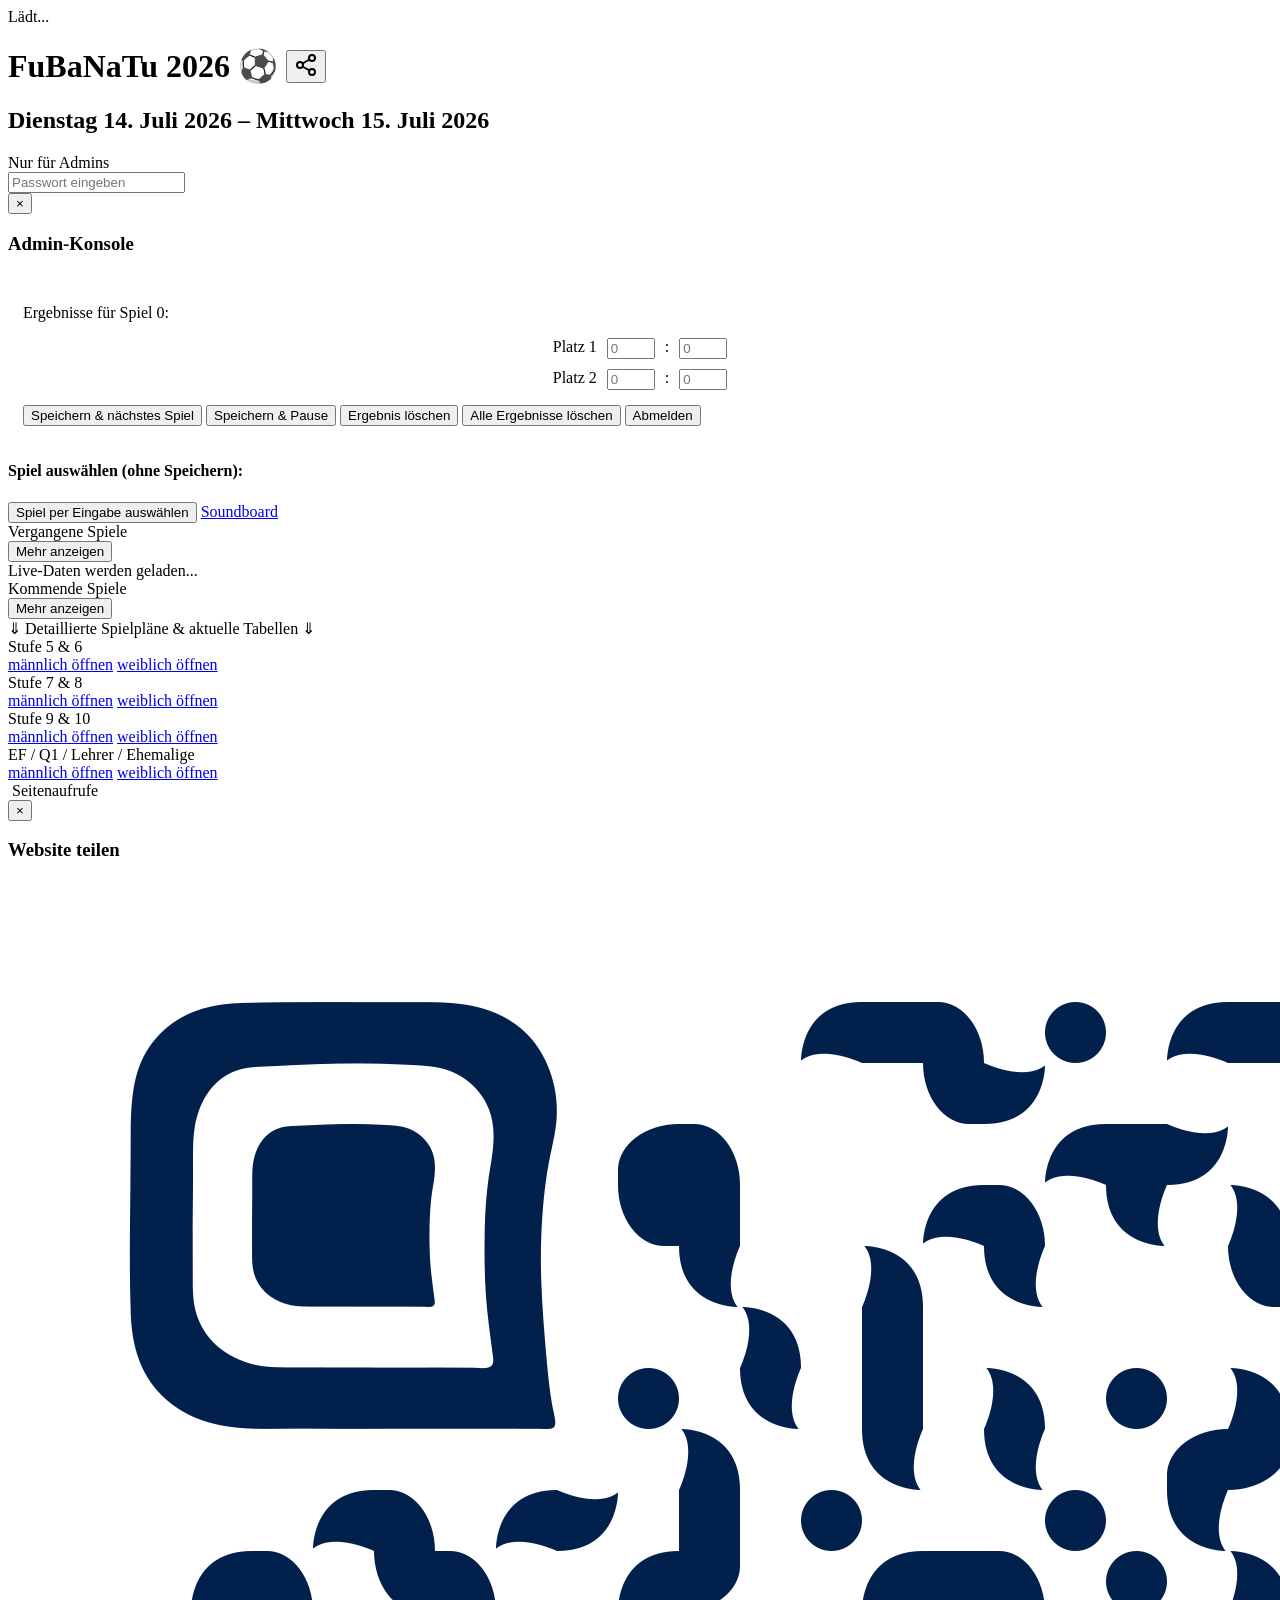
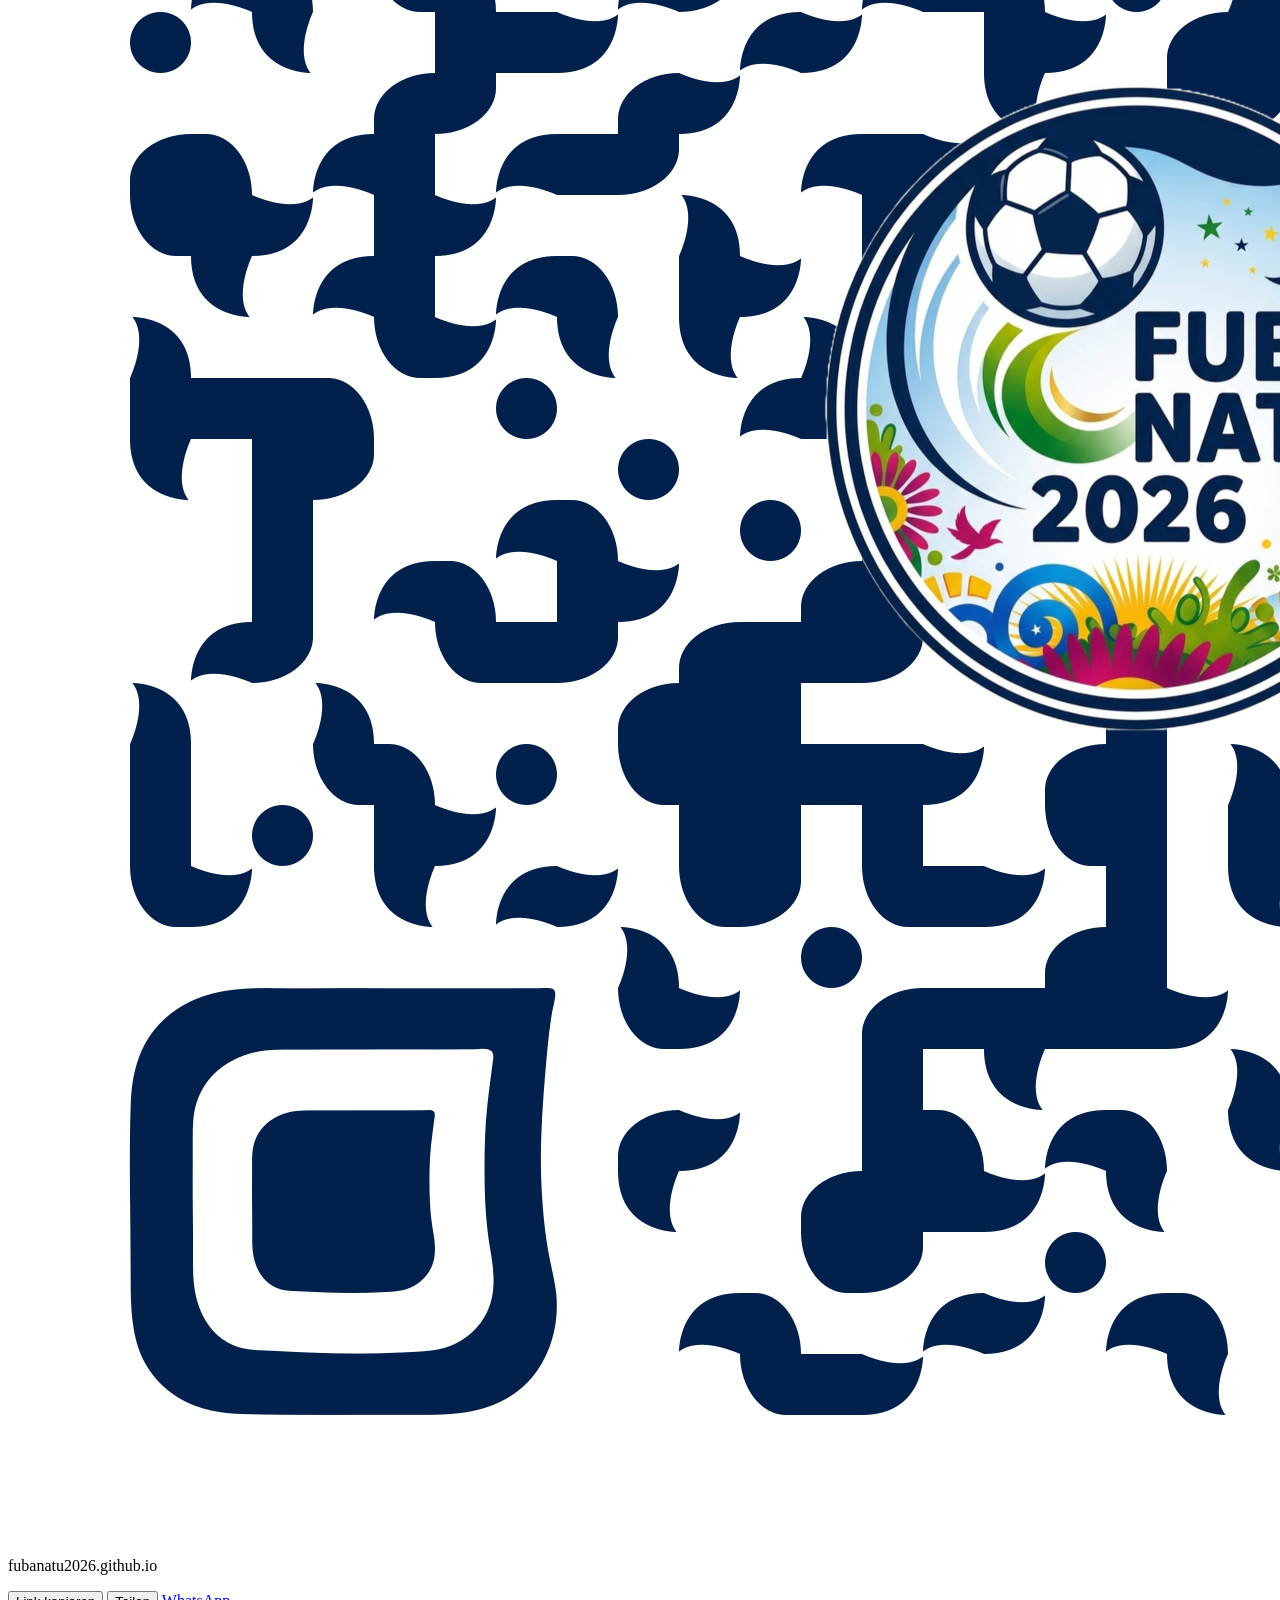
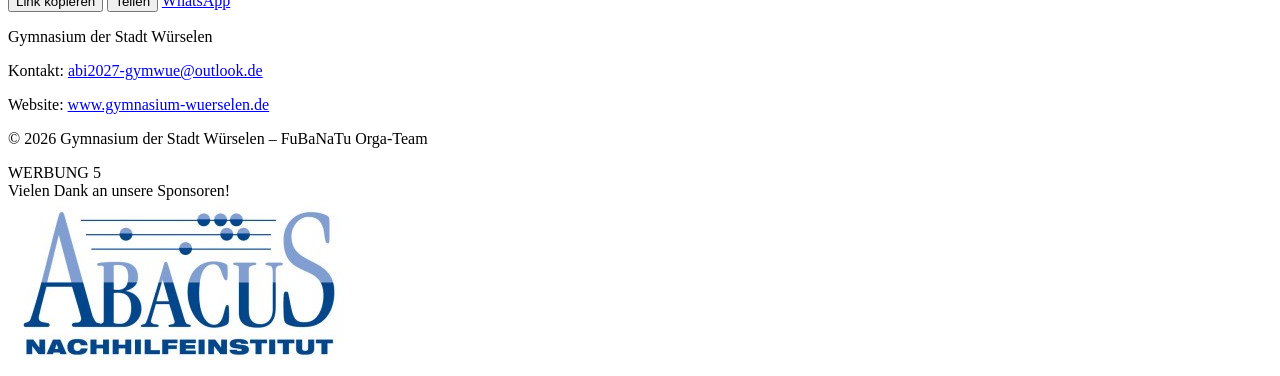
==== index.html @ 26ab8bfe "Add files via upload" ====
<!DOCTYPE html>
<html lang="de">
<head>
    <meta charset="UTF-8">
    <meta name="viewport" content="width=device-width, initial-scale=1.0">
    <title>FuBaNaTu 2026</title>
    <link rel="stylesheet" href="style.css">
    <link rel="icon" type="image/png" href="/favicon.png">
</head>

<body>

<div id="turnierCountdown" class="countdown-box">
    <span id="countdownText">Lädt...</span>
</div>

<div id="popupOverlay" class="popup-overlay"></div>
<div id="adminOverlay" class="admin-overlay"></div>

<div class="main-area">
    <h1 class="site-title">
        <span>FuBaNaTu 2026 <span id="adminBall" class="ball-icon">⚽</span></span>
        <button id="shareBtn" class="title-icon-button" type="button" aria-label="Website teilen" title="Website teilen">
            <svg width="24" height="24" viewBox="0 0 24 24" fill="none" stroke="currentColor" stroke-width="2" stroke-linecap="round" stroke-linejoin="round" aria-hidden="true">
                <circle cx="18" cy="5" r="3"></circle>
                <circle cx="6" cy="12" r="3"></circle>
                <circle cx="18" cy="19" r="3"></circle>
                <line x1="8.59" y1="13.51" x2="15.42" y2="17.49"></line>
                <line x1="15.41" y1="6.51" x2="8.59" y2="10.49"></line>
            </svg>
        </button>
    </h1>
    <h2 class="subtitle">Dienstag 14. Juli 2026 – Mittwoch 15. Juli 2026</h2>

    <div id="adminPasswordBox" class="admin-box">
        <div class="admin-title">Nur für Admins</div>
        <input type="password" id="adminPassword" placeholder="Passwort eingeben">
    </div>

    <div id="adminPanel">
    <button class="admin-close" id="closeAdminPanelBtn" type="button">&times;</button>
    <h3>Admin-Konsole</h3>
    
    <div style="background: rgba(255,255,255,0.1); padding: 15px; border-radius: 10px; margin-bottom: 20px;">
        <p>Ergebnisse für Spiel <span id="adminCurrentNr">0</span>:</p>
        
        <div id="adminResultUnavailable" class="admin-result-unavailable" style="display: none;">Bei Pause oder ohne aktuelles Spiel kann kein Ergebnis eingetragen werden.</div>

        <div id="adminResultRowA" style="display: flex; justify-content: center; gap: 10px; margin-bottom: 10px;">
            <span id="adminGameALabel">Platz 1</span>
            <input type="number" id="resA1" placeholder="0" inputmode="numeric" min="0" style="width: 40px;"> : 
            <input type="number" id="resA2" placeholder="0" inputmode="numeric" min="0" style="width: 40px;">
        </div>
        
        <div id="adminResultRowB" style="display: flex; justify-content: center; gap: 10px; margin-bottom: 15px;">
            <span id="adminGameBLabel">Platz 2</span>
            <input type="number" id="resB1" placeholder="0" inputmode="numeric" min="0" style="width: 40px;"> : 
            <input type="number" id="resB2" placeholder="0" inputmode="numeric" min="0" style="width: 40px;">
        </div>
        
        <div class="admin-actions">
            <button class="admin-button admin-button-success" id="saveResultsBtn">Speichern & nächstes Spiel</button>
            <button class="admin-button admin-button-success" id="savePauseBtn">Speichern & Pause</button>
            <button class="admin-button admin-button-success" id="resumeNextGameBtn" style="display: none;">Nächstes Spiel</button>
            <button class="admin-button admin-button-warning" id="deleteSingleResultBtn">Ergebnis löschen</button>
            <button class="admin-button admin-button-danger" id="resetResultsBtn">Alle Ergebnisse löschen</button>
            <button class="admin-button admin-button-secondary" id="logoutAdminBtn">Abmelden</button>
        </div>
    </div>

    <div id="adminMessage" class="admin-message"></div>

    <h4>Spiel auswählen (ohne Speichern):</h4>
    <button class="admin-button admin-button-secondary" id="selectGameBtn">Spiel per Eingabe auswählen</button>
    <a class="admin-button admin-button-secondary" id="soundboardAdminBtn" href="soundboard.html" target="_blank" rel="noopener">Soundboard</a>
</div>

    <div id="pastWrapper" class="games-wrapper">
        <div class="games-header">Vergangene Spiele</div>
        <button id="pastMoreBtn" class="show-more">Mehr anzeigen</button>
        <div id="pastGames"></div>
    </div>

    <div id="liveSpiel" class="live-box">
    <div class="live-content-wrapper">
        <div id="liveText">
            Live-Daten werden geladen...
            </div>
    </div>
</div>

    <div id="futureWrapper" class="games-wrapper">
        <div class="games-header">Kommende Spiele</div>
        <div id="futureGames"></div>
        <button id="futureMoreBtn" class="show-more">Mehr anzeigen</button>
    </div>

    <div class="notice">
        <span class="notice-arrow">&dArr;</span>
        <span class="notice-text">Detaillierte Spielpläne & aktuelle Tabellen</span>
        <span class="notice-arrow">&dArr;</span>
    </div>

    <div class="grid tournament-grid">
        <div class="card tournament-card">
            <div class="card-header">Stufe 5 & 6</div>
            <div class="card-body tournament-links">
                <a href="https://tournifyapp.com/live/fubanatu2026-stufe-5-6-maennlich" target="_blank">männlich öffnen</a>
                <a href="LINK2" target="_blank">weiblich öffnen</a>
            </div>
        </div>
        <div class="card tournament-card">
            <div class="card-header">Stufe 7 & 8</div>
            <div class="card-body tournament-links">
                <a href="LINK3" target="_blank">männlich öffnen</a>
                <a href="LINK4" target="_blank">weiblich öffnen</a>
            </div>
        </div>
        <div class="card tournament-card">
            <div class="card-header">Stufe 9 & 10</div>
            <div class="card-body tournament-links">
                <a href="LINK5" target="_blank">männlich öffnen</a>
                <a href="LINK6" target="_blank">weiblich öffnen</a>
            </div>
        </div>
        <div class="card tournament-card">
            <div class="card-header">EF / Q1 / Lehrer / Ehemalige</div>
            <div class="card-body tournament-links">
                <a href="LINK7" target="_blank">männlich öffnen</a>
                <a href="LINK8" target="_blank">weiblich öffnen</a>
            </div>
        </div>
    </div>

    <div class="visitor-box">
        <span class="visitor-text">
            <script charset="UTF-8" src="https://www.onlex.de/_counter.php?username=Gino1502"></script>
            &nbsp;Seitenaufrufe
        </span>
    </div>
</div>

<div id="shareOverlay" class="share-overlay"></div>
<div id="sharePopup" class="share-popup">
    <button class="share-close" id="closeShareBtn" type="button">&times;</button>
    <h3>Website teilen</h3>
    <img src="qr-code.png" alt="QR-Code zur FuBaNaTu Website" class="share-qr">
    <p class="share-url">fubanatu2026.github.io</p>
    <div class="share-actions">
        <button id="copyLinkBtn" type="button">Link kopieren</button>
        <button id="nativeShareBtn" type="button">Teilen</button>
        <a href="https://wa.me/?text=https%3A%2F%2Ffubanatu2026.github.io" target="_blank">WhatsApp</a>
    </div>
    <div id="shareMessage" class="share-message"></div>
</div>

<footer class="footer">
    <p class="footer-title">Gymnasium der Stadt Würselen</p>
    <p>Kontakt: <a href="mailto:abi2027-gymwue@outlook.de">abi2027-gymwue@outlook.de</a></p>
    <p>Website: <a href="https://www.gymnasium-wuerselen.de" target="_blank">www.gymnasium-wuerselen.de</a></p>
    <p class="footer-copy"><span class="copy-symbol">&copy;</span> 2026 Gymnasium der Stadt Würselen – FuBaNaTu Orga‑Team</p>
</footer>

<div id="meinPopup" class="popup-fuba">
    <div class="popup-header">
        <span class="popup-title">WERBUNG</span>
        <span class="popup-timer" id="popupTimer">5</span>
    </div>
    <div class="popup-body">
        <div class="sponsor-thanks">Vielen Dank an unsere Sponsoren!</div>
        <div class="ad-grid" aria-label="Werbeanzeigen">
            <div class="ad-slot" data-label="Anzeige 1"><img class="ad-image" src="anzeige-1.png" alt="Anzeige 1" onerror="this.style.display='none'"></div>
            <div class="ad-slot" data-label="Anzeige 2"><img class="ad-image" src="anzeige-2.png" alt="Anzeige 2" onerror="this.style.display='none'"></div>
            <div class="ad-slot" data-label="Anzeige 3"><img class="ad-image" src="anzeige-3.png" alt="Anzeige 3" onerror="this.style.display='none'"></div>
            <div class="ad-slot" data-label="Anzeige 4"><img class="ad-image" src="anzeige-4.png" alt="Anzeige 4" onerror="this.style.display='none'"></div>
            <div class="ad-slot" data-label="Anzeige 5"><img class="ad-image" src="anzeige-5.png" alt="Anzeige 5" onerror="this.style.display='none'"></div>
            <div class="ad-slot" data-label="Anzeige 6"><img class="ad-image" src="anzeige-6.png" alt="Anzeige 6" onerror="this.style.display='none'"></div>
            <div class="ad-slot" data-label="Anzeige 7"><img class="ad-image" src="anzeige-7.png" alt="Anzeige 7" onerror="this.style.display='none'"></div>
            <div class="ad-slot" data-label="Anzeige 8"><img class="ad-image" src="anzeige-8.png" alt="Anzeige 8" onerror="this.style.display='none'"></div>
        </div>
    </div>
</div>

<script type="module" src="script.js"></script>

</body>
</html>
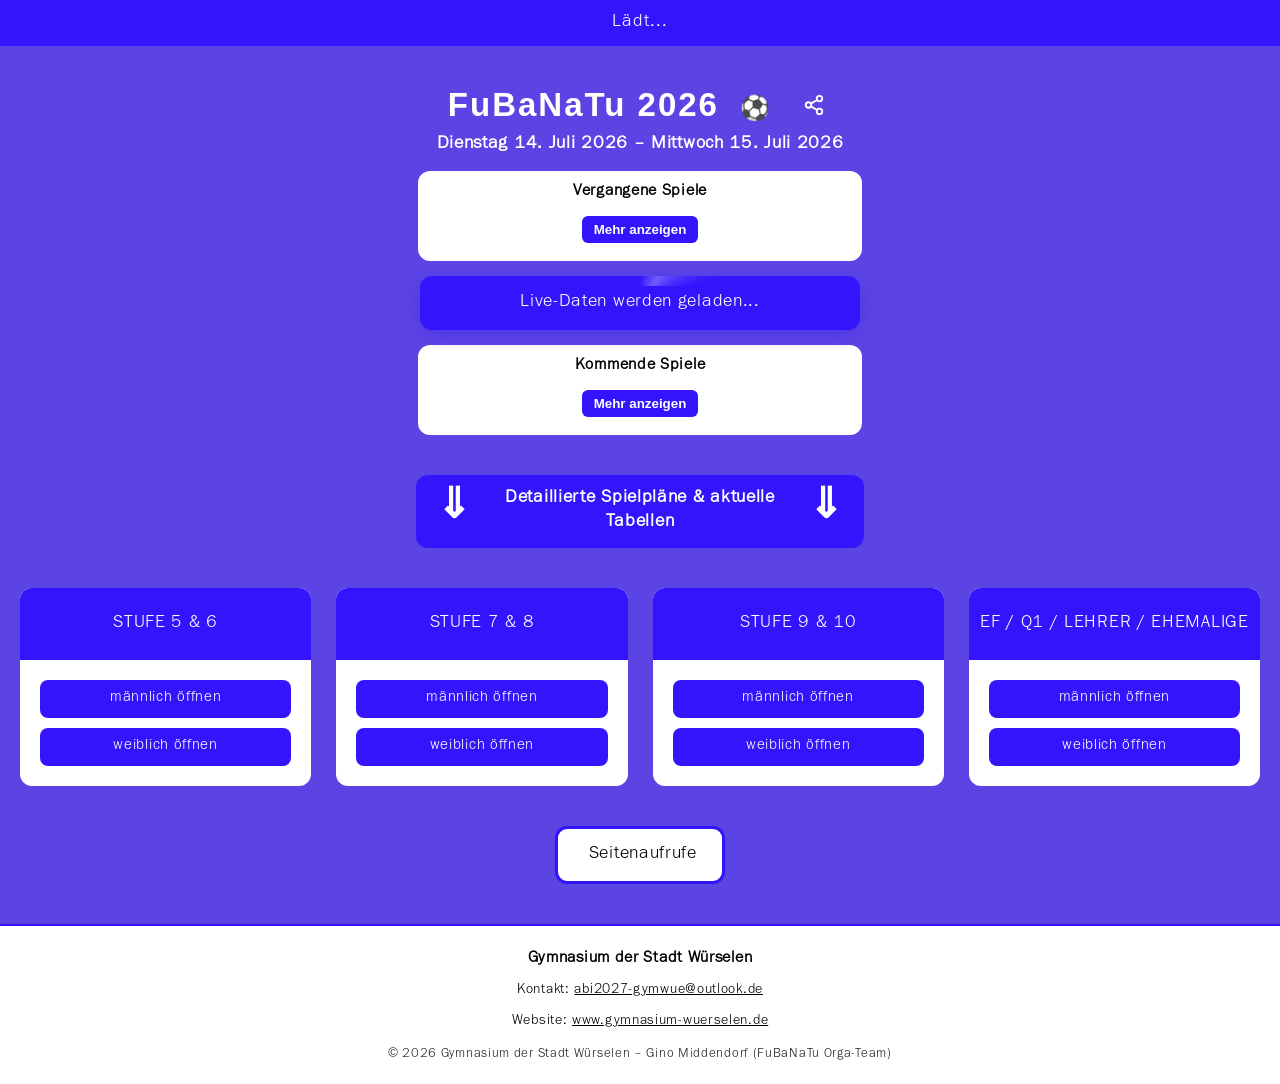
==== commit 63e37a68: "Verbesserungen und Countdown" ====
--- a/index.html
+++ b/index.html
@@ -158,7 +158,7 @@
     <p class="footer-title">Gymnasium der Stadt Würselen</p>
     <p>Kontakt: <a href="mailto:abi2027-gymwue@outlook.de">abi2027-gymwue@outlook.de</a></p>
     <p>Website: <a href="https://www.gymnasium-wuerselen.de" target="_blank">www.gymnasium-wuerselen.de</a></p>
-    <p class="footer-copy"><span class="copy-symbol">&copy;</span> 2026 Gymnasium der Stadt Würselen – FuBaNaTu Orga‑Team</p>
+    <p class="footer-copy"><span class="copy-symbol">&copy;</span> 2026 Gymnasium der Stadt Würselen – Gino Middendorf (FuBaNaTu Orga‑Team)</p>
 </footer>
 
 <div id="meinPopup" class="popup-fuba">
--- a/style.css
+++ b/style.css
@@ -0,0 +1,1042 @@
+/* SCHRIFTARTEN */
+@font-face {
+    font-family: 'Britannica';
+    src: url('britanica-expanded-extra-bold.ttf') format('truetype');
+}
+
+@font-face {
+    font-family: 'FranklinLight';
+    src: url('franklin-gothic-urw-light.ttf') format('truetype');
+    font-weight: 300;
+    font-style: normal;
+}
+
+/* BASIS LAYOUT */
+body {
+    background: white;
+    margin: 0;
+    padding: 0;
+    text-align: center;
+    color: white;
+    font-family: 'FranklinLight', Arial, sans-serif;
+    letter-spacing: 0.7px;
+}
+
+body::before {
+    content: "";
+    position: fixed;
+    inset: 0;
+    pointer-events: none;
+    z-index: 10000;
+    opacity: 0;
+    background:
+        linear-gradient(180deg, rgba(255,255,255,0.34), rgba(255,255,255,0) 120px),
+        radial-gradient(circle at 50% 0%, rgba(255,255,255,0.42), rgba(255,255,255,0) 42%);
+    box-shadow: inset 0 0 0 0 rgba(255,255,255,0);
+}
+
+body.site-update-signal::before {
+    animation: updateLightSignal 1.8s ease-out;
+}
+
+@keyframes updateLightSignal {
+    0% { opacity: 0; box-shadow: inset 0 0 0 0 rgba(255,255,255,0); }
+    18% { opacity: 1; box-shadow: inset 0 0 54px 12px rgba(255,255,255,0.36); }
+    100% { opacity: 0; box-shadow: inset 0 0 0 0 rgba(255,255,255,0); }
+}
+
+body.site-update-signal #liveSpiel {
+    animation: liveUpdateGlow 1.8s ease-out;
+}
+
+@keyframes liveUpdateGlow {
+    0% { box-shadow: 0 4px 15px rgba(52, 20, 252, 0.3); }
+    18% { box-shadow: 0 0 0 3px rgba(255,255,255,0.42), 0 0 34px rgba(255,255,255,0.45); }
+    100% { box-shadow: 0 4px 15px rgba(52, 20, 252, 0.3); }
+}
+
+@media (prefers-reduced-motion: reduce) {
+    body.site-update-signal::before,
+    body.site-update-signal #liveSpiel {
+        animation: none;
+    }
+}
+
+.main-area {
+    background: #5c44e4;
+    padding: 40px 20px 40px 20px;
+}
+
+h1 {
+    font-family: 'Britannica', Arial, sans-serif;
+    font-size: 33px;
+    margin: 0;
+    letter-spacing: 2px;
+}
+
+.site-title {
+    display: inline-flex;
+    align-items: center;
+    justify-content: center;
+    gap: 28px;
+}
+
+.title-icon-button {
+    width: 36px;
+    height: 36px;
+    border: none;
+    border-radius: 0;
+    background: transparent;
+    color: white;
+    cursor: pointer;
+    line-height: 1;
+    display: inline-flex;
+    align-items: center;
+    justify-content: center;
+    padding: 4px;
+}
+
+.title-icon-button:hover {
+    background: transparent;
+    opacity: 0.78;
+}
+
+.title-icon-button svg {
+    width: 22px;
+    height: 22px;
+}
+
+h2.subtitle {
+    font-family: 'FranklinLight', Arial, sans-serif;
+    margin-top: 10px;
+    font-size: 18px;
+}
+
+/* GRID & CARDS */
+.grid {
+    display: grid;
+    grid-template-columns: repeat(4, 1fr);
+    gap: 25px;
+    max-width: 1300px;
+    margin: 40px auto 0 auto;
+}
+
+@media (max-width: 900px) {
+    .grid { grid-template-columns: repeat(2, 1fr); }
+    .tournament-grid { grid-template-columns: repeat(2, 1fr); }
+}
+
+@media (max-width: 600px) {
+    .grid { grid-template-columns: 1fr; }
+    .tournament-grid { grid-template-columns: 1fr; }
+}
+
+.card {
+    background: white;
+    border-radius: 12px;
+    overflow: hidden;
+    color: black;
+}
+
+.card-header {
+    background: #3414fc;
+    padding: 14px 10px;
+    color: white;
+    font-size: 18px;
+    font-family: 'FranklinLight', Arial, sans-serif;
+    text-transform: uppercase;
+}
+
+.card-body {
+    padding: 20px;
+    font-family: 'FranklinLight', Arial, sans-serif;
+}
+
+.card-body-title {
+    font-size: 18px;
+    margin-bottom: 15px;
+}
+
+.card-body a {
+    display: inline-block;
+    padding: 10px 18px;
+    background: #3414fc;
+    color: white;
+    text-decoration: none;
+    border-radius: 8px;
+    font-size: 15px;
+}
+
+.tournament-grid {
+    grid-template-columns: repeat(4, 1fr);
+}
+
+.tournament-card .card-header {
+    min-height: 44px;
+    display: flex;
+    align-items: center;
+    justify-content: center;
+}
+
+.tournament-links {
+    display: grid;
+    grid-template-columns: 1fr;
+    gap: 10px;
+}
+
+.tournament-links a {
+    width: 100%;
+    box-sizing: border-box;
+}
+
+@media (max-width: 900px) {
+    .tournament-grid {
+        grid-template-columns: repeat(2, 1fr);
+    }
+}
+
+/* LIVE & SPIELE BOXEN */
+.live-box {
+    background: #3414fc;
+    color: white;
+    padding: 12px;
+    text-align: center;
+    font-family: 'FranklinLight';
+    font-size: 18px;
+    margin-top: 10px;
+    border-radius: 10px;
+}
+
+#liveSpiel {
+    position: sticky;
+    top: 0;
+    z-index: 999;
+    background: #3414fc;
+    max-width: 420px;
+    margin-left: auto;
+    margin-right: auto;
+    border-radius: 12px;
+}
+
+#liveSpiel.full-width {
+    max-width: none;
+    width: auto;
+    margin-left: -20px;
+    margin-right: -20px;
+    border-radius: 0;
+}
+
+.games-wrapper {
+    background: white;
+    color: black;
+    padding: 12px;
+    margin: 12px auto;
+    border-radius: 12px;
+    max-width: 420px;
+}
+
+.games-header {
+    font-weight: bold;
+    margin-bottom: 8px;
+    font-size: 16px;
+}
+
+.game-line {
+    padding: 6px 0;
+    border-bottom: 1px solid #eee;
+}
+
+.game-line:last-child {
+    border-bottom: none;
+}
+
+.show-more {
+    margin: 6px 4px;
+    padding: 6px 12px;
+    border: none;
+    border-radius: 6px;
+    background: #3414fc;
+    color: white;
+    font-weight: bold;
+    cursor: pointer;
+}
+
+/* ADMIN & PASSWORT */
+#adminPasswordBox {
+    display: none;
+    position: fixed;
+    top: 30%;
+    left: 50%;
+    transform: translate(-50%, -50%);
+    z-index: 9999;
+    font-family: 'FranklinLight';
+    text-align: center;
+}
+
+.admin-box {
+    background: white;
+    padding: 15px;
+    border-radius: 12px;
+    box-shadow: 0 8px 25px rgba(0,0,0,0.25);
+    border: 2px solid #3414fc;
+    width: 220px;
+    margin: 0 auto;
+}
+
+.admin-title {
+    font-weight: bold;
+    color: #3414fc;
+    margin-bottom: 8px;
+    font-size: 16px;
+}
+
+#adminPasswordBox input {
+    padding: 8px;
+    width: 160px;
+    margin-top: 10px;
+    border-radius: 6px;
+    border: 1px solid #ccc;
+}
+
+#adminPanel {
+    display: none;
+    position: fixed;
+    top: 50%;
+    left: 50%;
+    transform: translate(-50%, -50%);
+    padding: 16px;
+    background: #3414fc;
+    color: white;
+    border-radius: 12px;
+    font-family: 'FranklinLight';
+    width: calc(100vw - 36px);
+    max-width: 520px;
+    max-height: 86vh;
+    overflow-y: auto;
+    z-index: 9998;
+    box-shadow: 0 12px 35px rgba(0,0,0,0.35);
+}
+
+.admin-overlay {
+    display: none;
+    position: fixed;
+    inset: 0;
+    background: rgba(0,0,0,0.45);
+    backdrop-filter: blur(4px);
+    z-index: 9997;
+}
+
+.admin-close {
+    position: absolute;
+    top: 10px;
+    right: 12px;
+    width: 30px;
+    height: 30px;
+    border: none;
+    border-radius: 50%;
+    background: rgba(255,255,255,0.18);
+    color: white;
+    font-size: 24px;
+    line-height: 1;
+    cursor: pointer;
+}
+
+.admin-close:hover {
+    background: rgba(255,255,255,0.28);
+}
+
+.admin-message {
+    display: none;
+    margin: 12px 0 4px 0;
+    padding: 9px 12px;
+    border-radius: 6px;
+    font-weight: bold;
+    font-size: 14px;
+}
+
+.admin-message-success {
+    background: rgba(40,167,69,0.18);
+    color: #dfffe7;
+    border: 1px solid rgba(223,255,231,0.45);
+}
+
+.admin-message-error {
+    background: rgba(220,53,69,0.2);
+    color: #ffe1e5;
+    border: 1px solid rgba(255,225,229,0.45);
+}
+
+.admin-button {
+    padding: 9px 12px;
+    border: none;
+    border-radius: 6px;
+    background: white;
+    color: #3414fc;
+    font-weight: bold;
+    cursor: pointer;
+    font-family: 'FranklinLight', Arial, sans-serif;
+    font-size: 14px;
+    transition: background 0.2s, transform 0.2s;
+}
+
+.admin-button:hover {
+    transform: translateY(-1px);
+}
+
+.admin-button-success {
+    background: #28a745;
+    color: white;
+}
+
+.admin-button-success:hover {
+    background: #218838;
+}
+
+.admin-button-secondary {
+    background: white;
+    color: #3414fc;
+}
+
+.admin-button-secondary:hover {
+    background: #eeeaff;
+}
+
+.admin-button-warning {
+    background: #ffc107;
+    color: #221900;
+}
+
+.admin-button-warning:hover {
+    background: #e0a800;
+}
+
+.admin-button-danger {
+    background: #dc3545;
+    color: white;
+}
+
+.admin-button-danger:hover {
+    background: #a71d2a;
+}
+
+.admin-actions {
+    display: grid;
+    grid-template-columns: repeat(2, minmax(0, 1fr));
+    gap: 14px;
+    margin-top: 20px;
+    margin-bottom: 8px;
+}
+
+#adminPanel .admin-button {
+    width: 100%;
+    min-width: 0;
+    margin: 0;
+    box-sizing: border-box;
+}
+
+#selectGameBtn {
+    margin-top: 8px;
+    min-width: 220px;
+}
+
+#adminPanel #soundboardAdminBtn {
+    display: inline-flex;
+    align-items: center;
+    justify-content: center;
+    text-decoration: none;
+    margin-top: 14px;
+    width: 100%;
+    box-sizing: border-box;
+}
+
+.ball-icon {
+    width: 28px;
+    height: 28px;
+    margin-left: 10px;
+    cursor: pointer;
+    animation: ballMove 2s infinite ease-in-out;
+    display: inline-block;
+    font-size: 24px;
+}
+
+@keyframes ballMove {
+    0% { transform: translateY(0); }
+    50% { transform: translateY(-6px); }
+    100% { transform: translateY(0); }
+}
+
+/* POPUPS */
+.popup-overlay {
+    display: none;
+    position: fixed;
+    top: 0; left: 0;
+    width: 100%; height: 100%;
+    backdrop-filter: blur(6px);
+    background: rgba(0,0,0,0.35);
+    z-index: 9990;
+}
+
+.popup-fuba {
+    display: none;
+    position: fixed;
+    top: 50%; left: 50%;
+    transform: translate(-50%, -50%);
+    width: calc(100vw - 24px);
+    max-width: 720px;
+    height: calc(100vh - 24px);
+    height: calc(100dvh - 24px);
+    max-height: 760px;
+    background: white;
+    border-radius: 16px;
+    overflow: hidden;
+    box-shadow: 0 8px 25px rgba(0,0,0,0.25);
+    font-family: 'FranklinLight', Arial, sans-serif;
+    z-index: 9999;
+    animation: popupFade 0.4s ease-out;
+    display: none;
+    flex-direction: column;
+}
+
+.popup-header {
+    flex: 0 0 auto;
+    background: #3414fc;
+    color: white;
+    padding: 10px 14px;
+    font-size: 17px;
+    display: flex;
+    justify-content: space-between;
+    align-items: center;
+}
+
+.popup-timer {
+    background: white;
+    color: #3414fc;
+    padding: 4px 10px;
+    border-radius: 8px;
+    font-weight: bold;
+}
+
+.popup-body {
+    flex: 1 1 auto;
+    min-height: 0;
+    padding: 12px;
+    font-size: 16px;
+    color: #333;
+    text-align: center;
+    display: grid;
+    grid-template-rows: auto minmax(0, 1fr);
+    gap: 10px;
+}
+
+.sponsor-thanks {
+    color: #3414fc;
+    font-weight: bold;
+    font-size: clamp(16px, 3.8vw, 22px);
+    line-height: 1.15;
+}
+
+.ad-grid {
+    display: grid;
+    grid-template-columns: repeat(2, minmax(0, 1fr));
+    grid-template-rows: repeat(4, minmax(0, 1fr));
+    gap: 8px;
+    min-height: 0;
+    height: 100%;
+}
+
+.ad-slot {
+    position: relative;
+    width: 100%;
+    min-height: 0;
+    border-radius: 8px;
+    background: #f2f2f2;
+    border: 1px solid #e3e3e3;
+    overflow: hidden;
+}
+
+.ad-slot::before {
+    content: attr(data-label);
+    position: absolute;
+    inset: 0;
+    display: grid;
+    place-items: center;
+    color: #777;
+    font-size: 14px;
+    font-weight: bold;
+}
+
+.ad-image {
+    position: relative;
+    z-index: 1;
+    width: 100%;
+    height: 100%;
+    object-fit: contain;
+    display: block;
+    background: white;
+}
+
+.share-overlay {
+    display: none;
+    position: fixed;
+    inset: 0;
+    background: rgba(0,0,0,0.42);
+    backdrop-filter: blur(4px);
+    z-index: 9996;
+}
+
+.share-popup {
+    display: none;
+    position: fixed;
+    top: 50%;
+    left: 50%;
+    transform: translate(-50%, -50%);
+    width: calc(100vw - 36px);
+    max-width: 360px;
+    background: white;
+    color: black;
+    border-radius: 12px;
+    padding: 18px;
+    z-index: 9997;
+    box-shadow: 0 12px 35px rgba(0,0,0,0.3);
+}
+
+.share-close {
+    position: absolute;
+    top: 8px;
+    right: 10px;
+    border: none;
+    background: transparent;
+    font-size: 26px;
+    cursor: pointer;
+}
+
+.share-qr {
+    width: 190px;
+    max-width: 70vw;
+    height: auto;
+    margin: 8px auto;
+    display: block;
+}
+
+.share-url {
+    font-size: 13px;
+    word-break: break-word;
+    opacity: 0.78;
+}
+
+.share-actions {
+    display: grid;
+    grid-template-columns: repeat(3, 1fr);
+    gap: 10px;
+    margin-top: 12px;
+}
+
+.share-actions button,
+.share-actions a {
+    display: inline-flex;
+    align-items: center;
+    justify-content: center;
+    padding: 9px 10px;
+    border: none;
+    border-radius: 6px;
+    background: #3414fc;
+    color: white;
+    text-decoration: none;
+    font-weight: bold;
+    cursor: pointer;
+    font-family: 'FranklinLight', Arial, sans-serif;
+    font-size: 14px;
+}
+
+.share-message {
+    min-height: 18px;
+    margin-top: 10px;
+    font-size: 13px;
+    color: #3414fc;
+    font-weight: bold;
+}
+
+@keyframes popupFade {
+    from { opacity: 0; transform: translate(-50%, -45%); }
+    to   { opacity: 1; transform: translate(-50%, -50%); }
+}
+
+/* COUNTDOWN BOX */
+.countdown-box {
+    width: 100%;
+    background: #3414fc;
+    color: white;
+    padding: 12px 0;
+    text-align: center;
+    font-family: 'FranklinLight', Arial, sans-serif;
+    font-size: 18px;
+    letter-spacing: 1px;
+    position: sticky;
+    top: 0;
+    z-index: 999;
+}
+
+/* BESUCHERZÄHLER & FOOTER */
+.visitor-box {
+    margin: 40px auto 0 auto;
+    padding: 15px 25px;
+    background: white;
+    border: 3px solid #3414fc;
+    border-radius: 12px;
+    width: fit-content;
+    text-align: center;
+    font-family: 'FranklinLight', Arial, sans-serif;
+    font-size: 18px;
+    color: black;
+}
+
+.visitor-text {
+    display: inline-flex;
+    align-items: center;
+    gap: 8px;
+    color: black;
+}
+
+.footer {
+    padding: 8px 10px;
+    background: white;
+    color: black;
+    font-family: 'FranklinLight', Arial, sans-serif;
+    font-size: 14px;
+    text-align: center;
+    border-top: 2px solid #3414fc;
+}
+
+.footer a { color: black; text-decoration: underline; }
+.footer-title { font-size: 16px; font-weight: bold; margin-bottom: 4px; }
+.footer-copy { margin-top: 4px; font-size: 13px; opacity: 0.85; }
+.copy-symbol { font-family: Arial, sans-serif; }
+
+.result-line {
+    font-weight: bold;
+    color: #3414fc;
+    background: #f0f0f0;
+    padding: 2px 8px;
+    border-radius: 4px;
+    display: inline-block;
+    margin-top: 5px;
+    font-size: 14px;
+}
+
+#adminPanel input {
+    padding: 5px;
+    border-radius: 4px;
+    border: none;
+    text-align: center;
+    font-weight: bold;
+}
+
+#adminGameALabel,
+#adminGameBLabel {
+    min-width: 130px;
+    max-width: 290px;
+    text-align: right;
+    line-height: 1.25;
+}
+
+.admin-result-unavailable {
+    margin: 8px 0 14px;
+    padding: 10px 12px;
+    border-radius: 8px;
+    background: rgba(255,255,255,0.12);
+    font-size: 14px;
+    line-height: 1.35;
+}
+
+/* Styling für das Ergebnis direkt in der Zeile */
+.game-res {
+    font-weight: 800;
+    color: #3414fc; /* Dein lila/blau */
+    margin-left: 10px;
+    background: rgba(52, 20, 252, 0.1);
+    padding: 2px 6px;
+    border-radius: 4px;
+}
+
+/* Der Reset Button im Admin Bereich */
+#resetResultsBtn:hover {
+    background: #a71d2a !important;
+}
+
+/* Die optimierte Live-Box */
+.live-box {
+    background: #3414fc;
+    color: white;
+    padding: 10px;
+    text-align: center;
+    font-family: 'FranklinLight', Arial, sans-serif;
+    margin: 15px auto;
+    border-radius: 12px;
+    position: relative; /* Wichtig für die Positionierung des Effekts */
+    overflow: hidden;   /* Schneidet den Lichteffekt am Rand ab */
+    box-shadow: 0 4px 15px rgba(52, 20, 252, 0.3);
+}
+
+/* Der wandernde Lichtschweif am Rand */
+.live-box::before {
+    content: "";
+    position: absolute;
+    top: -50%;
+    left: -50%;
+    width: 200%;
+    height: 200%;
+    background: conic-gradient(
+        transparent, 
+        rgba(255, 255, 255, 0.3), 
+        transparent 20%
+    );
+    animation: rotate-border 4s linear infinite;
+    pointer-events: none;
+}
+
+/* Animation für den Lichtschweif */
+@keyframes rotate-border {
+    from { transform: rotate(0deg); }
+    to { transform: rotate(360deg); }
+}
+
+/* Der rote pulsierende Punkt */
+.live-indicator {
+    display: inline-block;
+    width: 10px;
+    height: 10px;
+    background-color: #ff0044;
+    border-radius: 50%;
+    margin-right: 8px;
+    vertical-align: middle;
+    box-shadow: 0 0 8px #ff0044;
+    animation: pulse-dot 1.5s infinite ease-in-out;
+}
+
+@keyframes pulse-dot {
+    0% { opacity: 1; transform: scale(1); }
+    50% { opacity: 0.4; transform: scale(0.8); }
+    100% { opacity: 1; transform: scale(1); }
+}
+
+
+/* Das Innere der Box (deckt das Licht in der Mitte ab) */
+.live-content-wrapper {
+    background: #3414fc; /* Dein Original-Blau */
+    border-radius: 12px;
+    padding: 6px;
+    position: relative;
+    z-index: 2;
+}
+
+.game-row {
+    display: grid;
+    grid-template-columns: 72px minmax(0, 1fr) 64px;
+    width: 100%;
+    max-width: 380px;
+    margin-left: auto;
+    margin-right: auto;
+    align-items: center;
+    column-gap: 10px;
+    margin-top: 4px;
+    margin-bottom: 4px;
+}
+
+.platz {
+    font-weight: bold;
+    text-align: left;
+    justify-self: start;
+}
+
+.teams {
+    text-align: center;
+    min-width: 0;
+}
+
+.result {
+    text-align: right;
+    justify-self: end;
+    font-weight: bold;
+    color: #3414fc;
+    background: rgba(52, 20, 252, 0.1);
+    padding: 2px 6px;
+    border-radius: 4px;
+}
+
+.notice {
+    background: #3414fc;
+    color: white;
+    padding: 12px 14px;
+    text-align: center;
+    font-family: 'FranklinLight', Arial, sans-serif;
+    font-size: 18px;
+    border-radius: 12px;
+    margin: 40px auto 0 auto;
+    max-width: 420px;
+    font-weight: bold;
+    display: grid;
+    grid-template-columns: 48px minmax(0, 1fr) 48px;
+    align-items: center;
+    gap: 10px;
+}
+
+.notice-arrow {
+    display: flex;
+    align-items: center;
+    justify-content: center;
+    align-self: stretch;
+    font-size: 42px;
+    line-height: 1;
+}
+
+.notice-text {
+    line-height: 1.35;
+}
+
+.live-button-container {
+    display: flex;
+    align-items: center;
+    justify-content: center;
+    gap: 10px;
+    margin-top: 10px;
+    line-height: 1;
+}
+
+.live-table-arrow {
+    color: white;
+    font-size: 26px;
+    font-weight: bold;
+    line-height: 1;
+    height: 34px;
+    display: inline-flex;
+    align-items: center;
+    justify-content: center;
+    transform: translateY(-3px);
+}
+
+.live-updated {
+    margin-top: 6px;
+    font-size: 11px;
+    opacity: 0.78;
+    letter-spacing: 0.3px;
+}
+
+.live-hint {
+    margin-top: 4px;
+    font-size: 13px;
+    opacity: 0.86;
+}
+
+.pause-next-game {
+    margin: 8px auto 2px auto;
+    font-size: 13px;
+    line-height: 1.45;
+    opacity: 0.92;
+}
+
+.update-toast {
+    position: fixed;
+    left: 50%;
+    top: 70px;
+    transform: translate(-50%, -8px);
+    z-index: 10001;
+    padding: 7px 12px;
+    border-radius: 999px;
+    background: rgba(255,255,255,0.94);
+    color: #3414fc;
+    font-size: 13px;
+    font-weight: bold;
+    opacity: 0;
+    pointer-events: none;
+    box-shadow: 0 6px 18px rgba(0,0,0,0.18);
+    transition: opacity 0.25s, transform 0.25s;
+}
+
+.update-toast.visible {
+    opacity: 1;
+    transform: translate(-50%, 0);
+}
+
+#liveTableBtn {
+    padding: 6px 12px;
+    font-size: 14px;
+    min-height: 34px;
+    border: none;
+    border-radius: 6px;
+    background-color: #3414fc;
+    color: white;
+    cursor: pointer;
+    transition: 0.2s;
+    font-weight: bold;
+    letter-spacing: 0.5px;
+    display: inline-flex;
+    align-items: center;
+    justify-content: center;
+    line-height: 1;
+}
+
+#liveTableBtn:hover {
+    background-color: #2510b5;
+}
+
+@media (max-width: 600px) {
+    .notice {
+        grid-template-columns: 44px minmax(0, 1fr) 44px;
+        min-height: 76px;
+        padding: 10px 8px;
+        gap: 6px;
+    }
+
+    .tournament-grid {
+        grid-template-columns: 1fr;
+    }
+
+    .notice-arrow {
+        font-size: 46px;
+    }
+
+    .notice-text {
+        font-size: 17px;
+    }
+
+    .live-button-container {
+        gap: 8px;
+    }
+
+    .live-table-arrow {
+        font-size: 24px;
+        height: 34px;
+    }
+
+    #adminPanel .admin-button {
+        width: 100%;
+        min-width: 0;
+        margin: 0;
+    }
+
+    .admin-actions {
+        grid-template-columns: 1fr;
+    }
+
+    #selectGameBtn {
+        width: 100%;
+        min-width: 0;
+    }
+
+    #adminPanel input {
+        width: 56px !important;
+        min-height: 38px;
+        font-size: 18px;
+    }
+
+    #adminGameALabel,
+    #adminGameBLabel {
+        min-width: 0;
+        max-width: 170px;
+        font-size: 13px;
+    }
+
+    .share-actions {
+        grid-template-columns: 1fr;
+    }
+}
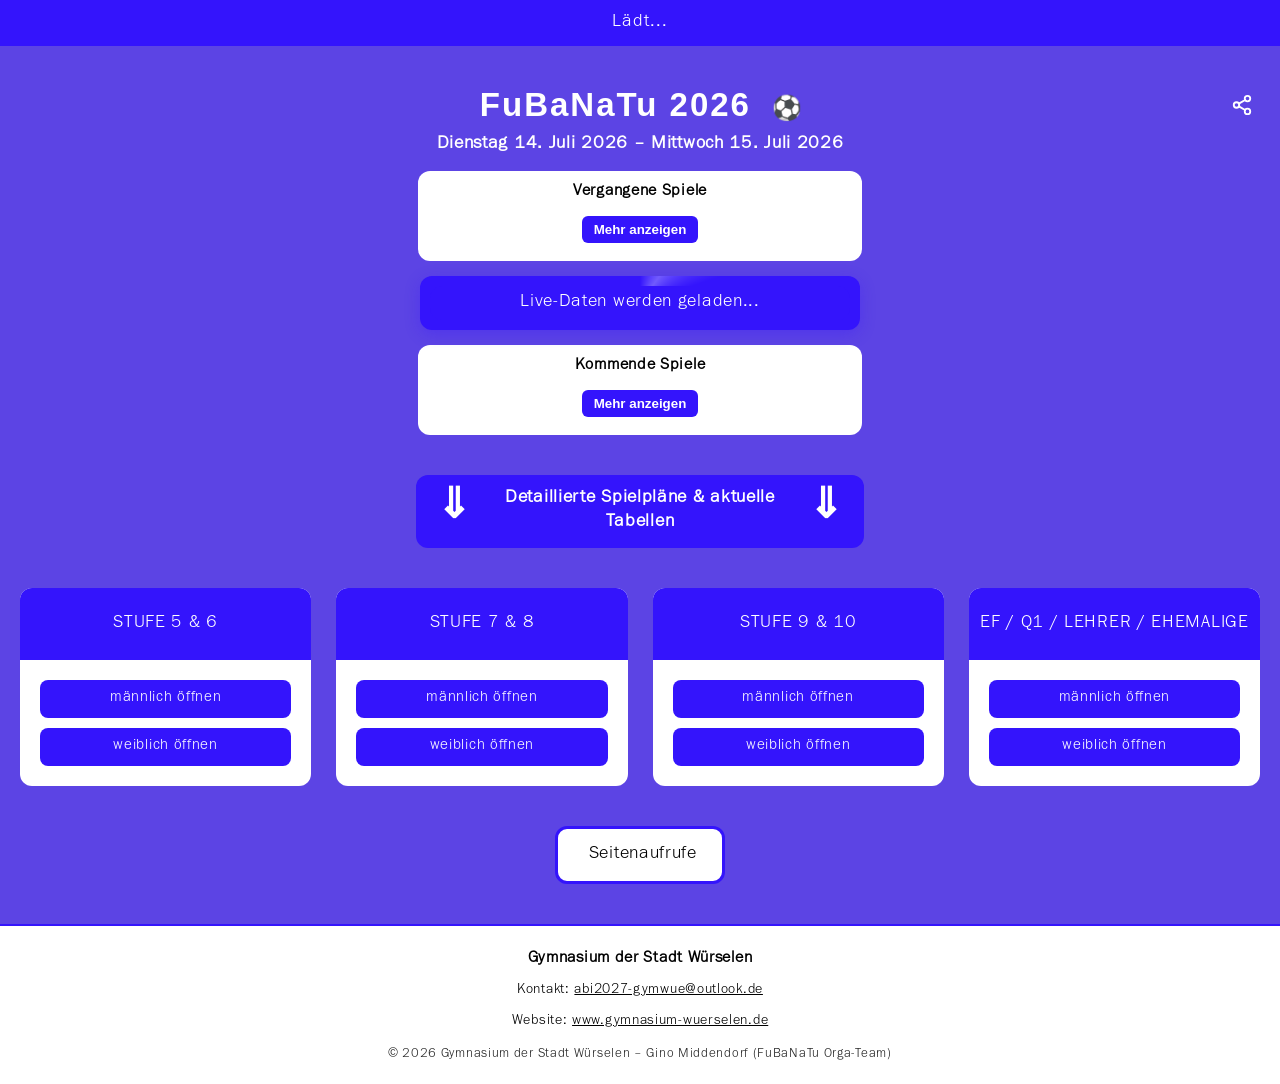
==== commit 631815f5: "Add files via upload" ====
--- a/index.html
+++ b/index.html
@@ -59,7 +59,7 @@
         </div>
         
         <div class="admin-actions">
-            <button class="admin-button admin-button-success" id="saveResultsBtn">Speichern & nächstes Spiel</button>
+            <button class="admin-button admin-button-success" id="saveResultsBtn">Speichern</button>
             <button class="admin-button admin-button-success" id="savePauseBtn">Speichern & Pause</button>
             <button class="admin-button admin-button-success" id="resumeNextGameBtn" style="display: none;">Nächstes Spiel</button>
             <button class="admin-button admin-button-warning" id="deleteSingleResultBtn">Ergebnis löschen</button>
@@ -95,6 +95,16 @@
         <button id="futureMoreBtn" class="show-more">Mehr anzeigen</button>
     </div>
 
+    <div id="imageBlock" class="image-block" style="display: none;">
+        <div class="games-header">aktuelle Impressionen</div>
+        <div id="imageGallery" class="image-gallery" aria-label="Bildergalerie">
+            <img src="bild1.jpg" alt="Bild 1">
+            <img src="bild2.jpg" alt="Bild 2">
+            <img src="bild3.jpg" alt="Bild 3">
+            <img src="bild4.jpg" alt="Bild 4">
+        </div>
+    </div>
+
     <div class="notice">
         <span class="notice-arrow">&dArr;</span>
         <span class="notice-text">Detaillierte Spielpläne & aktuelle Tabellen</span>
@@ -106,28 +116,28 @@
             <div class="card-header">Stufe 5 & 6</div>
             <div class="card-body tournament-links">
                 <a href="https://tournifyapp.com/live/fubanatu2026-stufe-5-6-maennlich" target="_blank">männlich öffnen</a>
-                <a href="LINK2" target="_blank">weiblich öffnen</a>
+                <a href="https://tournifyapp.com/live/fubanatu2026-stufe-5-6-weiblich" target="_blank">weiblich öffnen</a>
             </div>
         </div>
         <div class="card tournament-card">
             <div class="card-header">Stufe 7 & 8</div>
             <div class="card-body tournament-links">
-                <a href="LINK3" target="_blank">männlich öffnen</a>
-                <a href="LINK4" target="_blank">weiblich öffnen</a>
+                <a href="https://tournifyapp.com/live/fubanatu2026-stufe-7-8-maennlich" target="_blank">männlich öffnen</a>
+                <a href="https://tournifyapp.com/live/fubanatu2026-stufe-7-8-weiblich" target="_blank">weiblich öffnen</a>
             </div>
         </div>
         <div class="card tournament-card">
             <div class="card-header">Stufe 9 & 10</div>
             <div class="card-body tournament-links">
-                <a href="LINK5" target="_blank">männlich öffnen</a>
-                <a href="LINK6" target="_blank">weiblich öffnen</a>
+                <a href="https://tournifyapp.com/live/fubanatu2026-stufe-9-10-maennlich" target="_blank">männlich öffnen</a>
+                <a href="https://tournifyapp.com/live/fubanatu2026-stufe-9-10-weiblich" target="_blank">weiblich öffnen</a>
             </div>
         </div>
         <div class="card tournament-card">
             <div class="card-header">EF / Q1 / Lehrer / Ehemalige</div>
             <div class="card-body tournament-links">
-                <a href="LINK7" target="_blank">männlich öffnen</a>
-                <a href="LINK8" target="_blank">weiblich öffnen</a>
+                <a href="https://tournifyapp.com/live/fubanatu2026-hauptturnier-maennlich" target="_blank">männlich öffnen</a>
+                <a href="https://tournifyapp.com/live/fubanatu2026-hauptturnier-weiblich" target="_blank">weiblich öffnen</a>
             </div>
         </div>
     </div>
--- a/style.css
+++ b/style.css
@@ -75,13 +75,16 @@
 }
 
 .site-title {
-    display: inline-flex;
-    align-items: center;
-    justify-content: center;
-    gap: 28px;
+    display: block;
+    text-align: center;
+    position: relative;
 }
 
 .title-icon-button {
+    position: absolute;
+    right: 0;
+    top: 50%;
+    transform: translateY(-50%);
     width: 36px;
     height: 36px;
     border: none;
@@ -1040,3 +1043,76 @@
         grid-template-columns: 1fr;
     }
 }
+
+.live-matchup {
+    --live-chars: 22;
+    display: grid;
+    grid-template-columns: max-content auto max-content;
+    align-items: center;
+    justify-content: center;
+    gap: clamp(1px, 1cqw, 6px);
+    width: 100%;
+    line-height: 1.08;
+    white-space: nowrap;
+    container-type: inline-size;
+    font-size: clamp(6px, calc(150cqw / var(--live-chars)), 16px);
+    letter-spacing: 0;
+}
+
+.live-match-team {
+    min-width: 0;
+    overflow: visible;
+    text-overflow: clip;
+    white-space: nowrap;
+}
+
+.live-match-team-left {
+    text-align: right;
+}
+
+.live-match-team-right {
+    text-align: left;
+}
+
+.live-score-pill {
+    min-width: 24px;
+    padding: 1px 4px;
+    border-radius: 4px;
+    background: rgba(255,255,255,0.18);
+    color: white;
+    font-weight: bold;
+    text-align: center;
+    white-space: nowrap;
+    font-variant-numeric: tabular-nums;
+}
+
+@supports not (font-size: 1cqw) {
+    .live-matchup {
+        font-size: clamp(7px, calc(88vw / var(--live-chars)), 16px);
+    }
+}
+
+
+.image-block {
+    background: white;
+    color: black;
+    padding: 12px;
+    margin: 12px auto;
+    border-radius: 12px;
+    max-width: 420px;
+}
+
+.image-gallery {
+    display: grid;
+    grid-template-columns: 1fr;
+    gap: 10px;
+}
+
+.image-gallery img {
+    display: none;
+    width: 100%;
+    aspect-ratio: 1 / 1;
+    object-fit: cover;
+    border-radius: 8px;
+    background: #f0f0f0;
+}
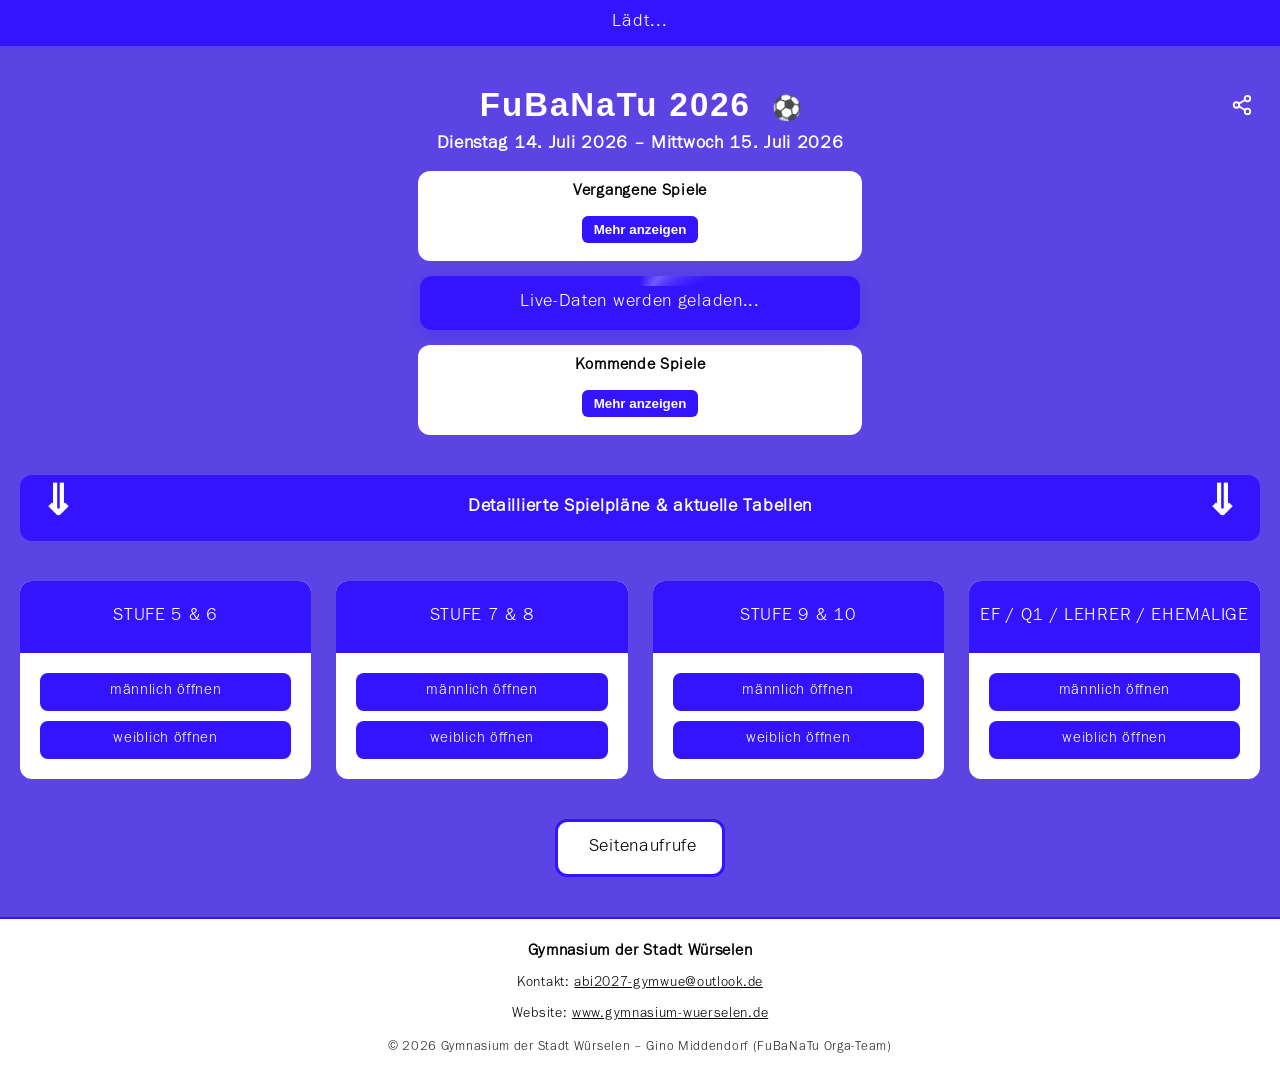
==== commit 583c805f: "Add files via upload" ====
--- a/index.html
+++ b/index.html
@@ -95,6 +95,43 @@
         <button id="futureMoreBtn" class="show-more">Mehr anzeigen</button>
     </div>
 
+    <div class="notice">
+        <span class="notice-arrow">&dArr;</span>
+        <span class="notice-text">Detaillierte Spielpläne & aktuelle Tabellen</span>
+        <span class="notice-arrow">&dArr;</span>
+    </div>
+
+    <div class="grid tournament-grid">
+        <div class="card tournament-card">
+            <div class="card-header">Stufe 5 & 6</div>
+            <div class="card-body tournament-links">
+                <a href="https://tournifyapp.com/live/fubanatu2026-stufe-5-6-maennlich" target="_blank">männlich öffnen</a>
+                <a href="https://tournifyapp.com/live/fubanatu2026-stufe-5-6-weiblich" target="_blank">weiblich öffnen</a>
+            </div>
+        </div>
+        <div class="card tournament-card">
+            <div class="card-header">Stufe 7 & 8</div>
+            <div class="card-body tournament-links">
+                <a href="https://tournifyapp.com/live/fubanatu2026-stufe-7-8-maennlich" target="_blank">männlich öffnen</a>
+                <a href="https://tournifyapp.com/live/fubanatu2026-stufe-7-8-weiblich" target="_blank">weiblich öffnen</a>
+            </div>
+        </div>
+        <div class="card tournament-card">
+            <div class="card-header">Stufe 9 & 10</div>
+            <div class="card-body tournament-links">
+                <a href="https://tournifyapp.com/live/fubanatu2026-stufe-9-10-maennlich" target="_blank">männlich öffnen</a>
+                <a href="https://tournifyapp.com/live/fubanatu2026-stufe-9-10-weiblich" target="_blank">weiblich öffnen</a>
+            </div>
+        </div>
+        <div class="card tournament-card">
+            <div class="card-header">EF / Q1 / Lehrer / Ehemalige</div>
+            <div class="card-body tournament-links">
+                <a href="https://tournifyapp.com/live/fubanatu2026-hauptturnier-maennlich" target="_blank">männlich öffnen</a>
+                <a href="https://tournifyapp.com/live/fubanatu2026-hauptturnier-weiblich" target="_blank">weiblich öffnen</a>
+            </div>
+        </div>
+    </div>
+
     <div id="imageBlock" class="image-block" style="display: none;">
         <div class="games-header">aktuelle Impressionen</div>
         <div id="imageGallery" class="image-gallery" aria-label="Bildergalerie">
@@ -102,43 +139,6 @@
             <img src="bild2.jpg" alt="Bild 2">
             <img src="bild3.jpg" alt="Bild 3">
             <img src="bild4.jpg" alt="Bild 4">
-        </div>
-    </div>
-
-    <div class="notice">
-        <span class="notice-arrow">&dArr;</span>
-        <span class="notice-text">Detaillierte Spielpläne & aktuelle Tabellen</span>
-        <span class="notice-arrow">&dArr;</span>
-    </div>
-
-    <div class="grid tournament-grid">
-        <div class="card tournament-card">
-            <div class="card-header">Stufe 5 & 6</div>
-            <div class="card-body tournament-links">
-                <a href="https://tournifyapp.com/live/fubanatu2026-stufe-5-6-maennlich" target="_blank">männlich öffnen</a>
-                <a href="https://tournifyapp.com/live/fubanatu2026-stufe-5-6-weiblich" target="_blank">weiblich öffnen</a>
-            </div>
-        </div>
-        <div class="card tournament-card">
-            <div class="card-header">Stufe 7 & 8</div>
-            <div class="card-body tournament-links">
-                <a href="https://tournifyapp.com/live/fubanatu2026-stufe-7-8-maennlich" target="_blank">männlich öffnen</a>
-                <a href="https://tournifyapp.com/live/fubanatu2026-stufe-7-8-weiblich" target="_blank">weiblich öffnen</a>
-            </div>
-        </div>
-        <div class="card tournament-card">
-            <div class="card-header">Stufe 9 & 10</div>
-            <div class="card-body tournament-links">
-                <a href="https://tournifyapp.com/live/fubanatu2026-stufe-9-10-maennlich" target="_blank">männlich öffnen</a>
-                <a href="https://tournifyapp.com/live/fubanatu2026-stufe-9-10-weiblich" target="_blank">weiblich öffnen</a>
-            </div>
-        </div>
-        <div class="card tournament-card">
-            <div class="card-header">EF / Q1 / Lehrer / Ehemalige</div>
-            <div class="card-body tournament-links">
-                <a href="https://tournifyapp.com/live/fubanatu2026-hauptturnier-maennlich" target="_blank">männlich öffnen</a>
-                <a href="https://tournifyapp.com/live/fubanatu2026-hauptturnier-weiblich" target="_blank">weiblich öffnen</a>
-            </div>
         </div>
     </div>
 
@@ -164,6 +164,12 @@
     <div id="shareMessage" class="share-message"></div>
 </div>
 
+<div id="imageLightboxOverlay" class="image-lightbox-overlay"></div>
+<div id="imageLightbox" class="image-lightbox">
+    <button class="image-lightbox-close" id="closeImageLightboxBtn" type="button">&times;</button>
+    <img id="imageLightboxImg" src="" alt="Vergrößertes Bild">
+</div>
+
 <footer class="footer">
     <p class="footer-title">Gymnasium der Stadt Würselen</p>
     <p>Kontakt: <a href="mailto:abi2027-gymwue@outlook.de">abi2027-gymwue@outlook.de</a></p>
@@ -185,9 +191,6 @@
             <div class="ad-slot" data-label="Anzeige 4"><img class="ad-image" src="anzeige-4.png" alt="Anzeige 4" onerror="this.style.display='none'"></div>
             <div class="ad-slot" data-label="Anzeige 5"><img class="ad-image" src="anzeige-5.png" alt="Anzeige 5" onerror="this.style.display='none'"></div>
             <div class="ad-slot" data-label="Anzeige 6"><img class="ad-image" src="anzeige-6.png" alt="Anzeige 6" onerror="this.style.display='none'"></div>
-            <div class="ad-slot" data-label="Anzeige 7"><img class="ad-image" src="anzeige-7.png" alt="Anzeige 7" onerror="this.style.display='none'"></div>
-            <div class="ad-slot" data-label="Anzeige 8"><img class="ad-image" src="anzeige-8.png" alt="Anzeige 8" onerror="this.style.display='none'"></div>
-        </div>
     </div>
 </div>
 
--- a/style.css
+++ b/style.css
@@ -1116,3 +1116,131 @@
     border-radius: 8px;
     background: #f0f0f0;
 }
+
+/* ===================================================== */
+/* PC-OPTIMIERUNG (Desktop-Layout ab 901px Breite)        */
+/* ===================================================== */
+@media (min-width: 901px) {
+
+    /* "Detaillierte Spielpläne & aktuelle Tabellen"-Hinweis
+       so breit wie die vier Turnier-Karten darunter */
+    .notice {
+        max-width: 1300px;
+    }
+
+    /* Bildergalerie: Bilder nebeneinander statt untereinander.
+       Jede Spalte hat immer die gleiche feste Breite/Höhe –
+       unabhängig davon, wie viele Bilder tatsächlich geladen
+       wurden (data-image-count wird von script.js gesetzt).
+       Dadurch bleibt die Höhe der Galerie immer so, als wären
+       vier Bilder hochgeladen; bei weniger Bildern bleibt links
+       und rechts einfach Platz frei. Das Favicon wird am PC
+       nicht verwendet. */
+    .image-block {
+        max-width: 1300px;
+    }
+
+    .image-gallery {
+        --gallery-col: clamp(200px, 22vw, 300px);
+        display: grid;
+        justify-content: center;
+        gap: 16px;
+    }
+
+    .image-gallery[data-image-count="1"] {
+        grid-template-columns: repeat(1, var(--gallery-col));
+    }
+
+    .image-gallery[data-image-count="2"] {
+        grid-template-columns: repeat(2, var(--gallery-col));
+    }
+
+    .image-gallery[data-image-count="3"] {
+        grid-template-columns: repeat(3, var(--gallery-col));
+    }
+
+    .image-gallery[data-image-count="4"] {
+        grid-template-columns: repeat(4, var(--gallery-col));
+    }
+}
+
+/* ===================================================== */
+/* HANDY-OPTIMIERUNG (bis 900px Breite)                   */
+/* Bei 1–2 Bildern: wie bisher groß/untereinander.        */
+/* Bei 3–4 Bildern: kompaktes 2x2-Raster mit Klick-Zoom.  */
+/* ===================================================== */
+@media (max-width: 900px) {
+
+    .image-gallery[data-image-count="3"],
+    .image-gallery[data-image-count="4"] {
+        grid-template-columns: repeat(2, 1fr);
+        gap: 4px;
+    }
+
+    .image-gallery[data-image-count="3"] img,
+    .image-gallery[data-image-count="4"] img {
+        border-radius: 6px;
+        border: 1px solid rgba(0,0,0,0.08);
+        cursor: pointer;
+    }
+
+    /* Sind nur 3 Bilder vorhanden, wird das Favicon als
+       viertes Feld ergänzt, damit das 2x2-Raster vollständig
+       aussieht (rein optisch, nicht anklickbar). */
+    .image-gallery[data-image-count="3"]::after {
+        content: "";
+        display: block;
+        width: 100%;
+        aspect-ratio: 1 / 1;
+        border-radius: 6px;
+        border: 1px solid rgba(0,0,0,0.08);
+        background: #f0f0f0 url("/favicon.png") center/55% no-repeat;
+    }
+}
+
+/* ===================================================== */
+/* BILD-LIGHTBOX (Klick-Vergrößerung bei 3/4 Bildern)     */
+/* ===================================================== */
+.image-lightbox-overlay {
+    display: none;
+    position: fixed;
+    inset: 0;
+    background: rgba(0,0,0,0.55);
+    backdrop-filter: blur(4px);
+    z-index: 9994;
+}
+
+.image-lightbox {
+    display: none;
+    position: fixed;
+    top: 50%;
+    left: 50%;
+    transform: translate(-50%, -50%);
+    max-width: calc(100vw - 32px);
+    max-height: calc(100vh - 32px);
+    z-index: 9995;
+}
+
+.image-lightbox img {
+    display: block;
+    max-width: 100%;
+    max-height: 90vh;
+    border-radius: 10px;
+    box-shadow: 0 12px 35px rgba(0,0,0,0.4);
+}
+
+.image-lightbox-close {
+    position: absolute;
+    top: -14px;
+    right: -14px;
+    width: 34px;
+    height: 34px;
+    border: none;
+    border-radius: 50%;
+    background: white;
+    color: #3414fc;
+    font-size: 22px;
+    line-height: 1;
+    cursor: pointer;
+    box-shadow: 0 4px 12px rgba(0,0,0,0.3);
+}
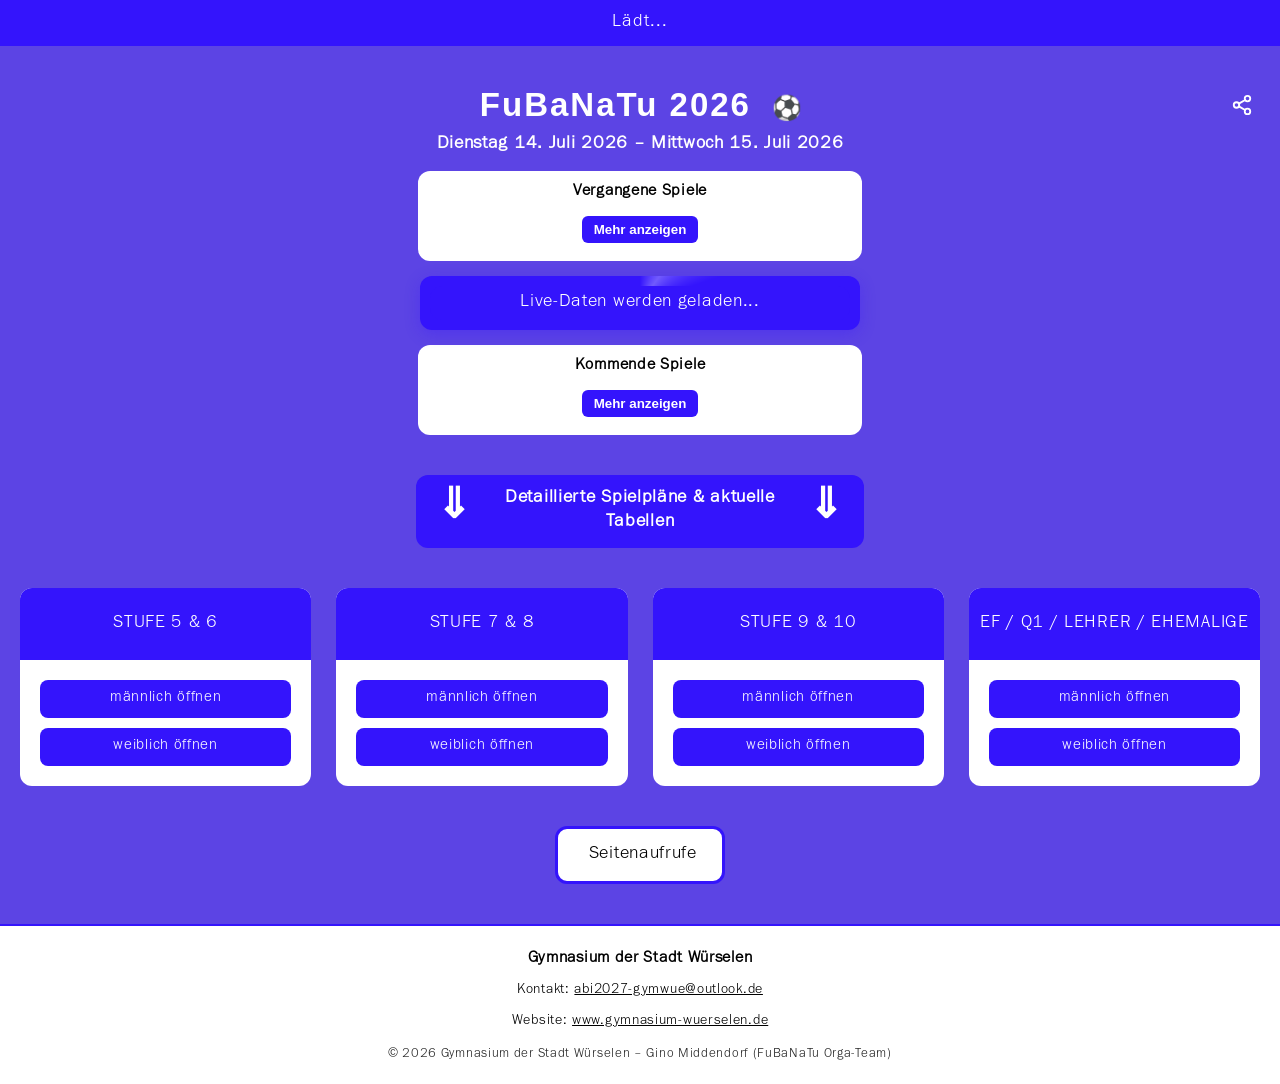
==== commit 6cd9be8d: "Drei Spiele parallel" ====
--- a/index.html
+++ b/index.html
@@ -7,16 +7,16 @@
     <link rel="stylesheet" href="style.css">
     <link rel="icon" type="image/png" href="/favicon.png">
 </head>
-
+ 
 <body>
-
+ 
 <div id="turnierCountdown" class="countdown-box">
     <span id="countdownText">Lädt...</span>
 </div>
-
+ 
 <div id="popupOverlay" class="popup-overlay"></div>
 <div id="adminOverlay" class="admin-overlay"></div>
-
+ 
 <div class="main-area">
     <h1 class="site-title">
         <span>FuBaNaTu 2026 <span id="adminBall" class="ball-icon">⚽</span></span>
@@ -31,12 +31,12 @@
         </button>
     </h1>
     <h2 class="subtitle">Dienstag 14. Juli 2026 – Mittwoch 15. Juli 2026</h2>
-
+ 
     <div id="adminPasswordBox" class="admin-box">
         <div class="admin-title">Nur für Admins</div>
         <input type="password" id="adminPassword" placeholder="Passwort eingeben">
     </div>
-
+ 
     <div id="adminPanel">
     <button class="admin-close" id="closeAdminPanelBtn" type="button">&times;</button>
     <h3>Admin-Konsole</h3>
@@ -45,7 +45,7 @@
         <p>Ergebnisse für Spiel <span id="adminCurrentNr">0</span>:</p>
         
         <div id="adminResultUnavailable" class="admin-result-unavailable" style="display: none;">Bei Pause oder ohne aktuelles Spiel kann kein Ergebnis eingetragen werden.</div>
-
+ 
         <div id="adminResultRowA" style="display: flex; justify-content: center; gap: 10px; margin-bottom: 10px;">
             <span id="adminGameALabel">Platz 1</span>
             <input type="number" id="resA1" placeholder="0" inputmode="numeric" min="0" style="width: 40px;"> : 
@@ -56,6 +56,12 @@
             <span id="adminGameBLabel">Platz 2</span>
             <input type="number" id="resB1" placeholder="0" inputmode="numeric" min="0" style="width: 40px;"> : 
             <input type="number" id="resB2" placeholder="0" inputmode="numeric" min="0" style="width: 40px;">
+        </div>
+ 
+        <div id="adminResultRowC" style="display: flex; justify-content: center; gap: 10px; margin-bottom: 15px;">
+            <span id="adminGameCLabel">Platz 3</span>
+            <input type="number" id="resC1" placeholder="0" inputmode="numeric" min="0" style="width: 40px;"> : 
+            <input type="number" id="resC2" placeholder="0" inputmode="numeric" min="0" style="width: 40px;">
         </div>
         
         <div class="admin-actions">
@@ -67,20 +73,20 @@
             <button class="admin-button admin-button-secondary" id="logoutAdminBtn">Abmelden</button>
         </div>
     </div>
-
+ 
     <div id="adminMessage" class="admin-message"></div>
-
+ 
     <h4>Spiel auswählen (ohne Speichern):</h4>
     <button class="admin-button admin-button-secondary" id="selectGameBtn">Spiel per Eingabe auswählen</button>
     <a class="admin-button admin-button-secondary" id="soundboardAdminBtn" href="soundboard.html" target="_blank" rel="noopener">Soundboard</a>
 </div>
-
+ 
     <div id="pastWrapper" class="games-wrapper">
         <div class="games-header">Vergangene Spiele</div>
         <button id="pastMoreBtn" class="show-more">Mehr anzeigen</button>
         <div id="pastGames"></div>
     </div>
-
+ 
     <div id="liveSpiel" class="live-box">
     <div class="live-content-wrapper">
         <div id="liveText">
@@ -88,50 +94,13 @@
             </div>
     </div>
 </div>
-
+ 
     <div id="futureWrapper" class="games-wrapper">
         <div class="games-header">Kommende Spiele</div>
         <div id="futureGames"></div>
         <button id="futureMoreBtn" class="show-more">Mehr anzeigen</button>
     </div>
-
-    <div class="notice">
-        <span class="notice-arrow">&dArr;</span>
-        <span class="notice-text">Detaillierte Spielpläne & aktuelle Tabellen</span>
-        <span class="notice-arrow">&dArr;</span>
-    </div>
-
-    <div class="grid tournament-grid">
-        <div class="card tournament-card">
-            <div class="card-header">Stufe 5 & 6</div>
-            <div class="card-body tournament-links">
-                <a href="https://tournifyapp.com/live/fubanatu2026-stufe-5-6-maennlich" target="_blank">männlich öffnen</a>
-                <a href="https://tournifyapp.com/live/fubanatu2026-stufe-5-6-weiblich" target="_blank">weiblich öffnen</a>
-            </div>
-        </div>
-        <div class="card tournament-card">
-            <div class="card-header">Stufe 7 & 8</div>
-            <div class="card-body tournament-links">
-                <a href="https://tournifyapp.com/live/fubanatu2026-stufe-7-8-maennlich" target="_blank">männlich öffnen</a>
-                <a href="https://tournifyapp.com/live/fubanatu2026-stufe-7-8-weiblich" target="_blank">weiblich öffnen</a>
-            </div>
-        </div>
-        <div class="card tournament-card">
-            <div class="card-header">Stufe 9 & 10</div>
-            <div class="card-body tournament-links">
-                <a href="https://tournifyapp.com/live/fubanatu2026-stufe-9-10-maennlich" target="_blank">männlich öffnen</a>
-                <a href="https://tournifyapp.com/live/fubanatu2026-stufe-9-10-weiblich" target="_blank">weiblich öffnen</a>
-            </div>
-        </div>
-        <div class="card tournament-card">
-            <div class="card-header">EF / Q1 / Lehrer / Ehemalige</div>
-            <div class="card-body tournament-links">
-                <a href="https://tournifyapp.com/live/fubanatu2026-hauptturnier-maennlich" target="_blank">männlich öffnen</a>
-                <a href="https://tournifyapp.com/live/fubanatu2026-hauptturnier-weiblich" target="_blank">weiblich öffnen</a>
-            </div>
-        </div>
-    </div>
-
+ 
     <div id="imageBlock" class="image-block" style="display: none;">
         <div class="games-header">aktuelle Impressionen</div>
         <div id="imageGallery" class="image-gallery" aria-label="Bildergalerie">
@@ -141,7 +110,44 @@
             <img src="bild4.jpg" alt="Bild 4">
         </div>
     </div>
-
+ 
+    <div class="notice">
+        <span class="notice-arrow">&dArr;</span>
+        <span class="notice-text">Detaillierte Spielpläne & aktuelle Tabellen</span>
+        <span class="notice-arrow">&dArr;</span>
+    </div>
+ 
+    <div class="grid tournament-grid">
+        <div class="card tournament-card">
+            <div class="card-header">Stufe 5 & 6</div>
+            <div class="card-body tournament-links">
+                <a href="https://tournifyapp.com/live/fubanatu2026-stufe-5-6-maennlich" target="_blank">männlich öffnen</a>
+                <a href="https://tournifyapp.com/live/fubanatu2026-stufe-5-6-weiblich" target="_blank">weiblich öffnen</a>
+            </div>
+        </div>
+        <div class="card tournament-card">
+            <div class="card-header">Stufe 7 & 8</div>
+            <div class="card-body tournament-links">
+                <a href="https://tournifyapp.com/live/fubanatu2026-stufe-7-8-maennlich" target="_blank">männlich öffnen</a>
+                <a href="https://tournifyapp.com/live/fubanatu2026-stufe-7-8-weiblich" target="_blank">weiblich öffnen</a>
+            </div>
+        </div>
+        <div class="card tournament-card">
+            <div class="card-header">Stufe 9 & 10</div>
+            <div class="card-body tournament-links">
+                <a href="https://tournifyapp.com/live/fubanatu2026-stufe-9-10-maennlich" target="_blank">männlich öffnen</a>
+                <a href="https://tournifyapp.com/live/fubanatu2026-stufe-9-10-weiblich" target="_blank">weiblich öffnen</a>
+            </div>
+        </div>
+        <div class="card tournament-card">
+            <div class="card-header">EF / Q1 / Lehrer / Ehemalige</div>
+            <div class="card-body tournament-links">
+                <a href="https://tournifyapp.com/live/fubanatu2026-hauptturnier-maennlich" target="_blank">männlich öffnen</a>
+                <a href="https://tournifyapp.com/live/fubanatu2026-hauptturnier-weiblich" target="_blank">weiblich öffnen</a>
+            </div>
+        </div>
+    </div>
+ 
     <div class="visitor-box">
         <span class="visitor-text">
             <script charset="UTF-8" src="https://www.onlex.de/_counter.php?username=Gino1502"></script>
@@ -149,7 +155,7 @@
         </span>
     </div>
 </div>
-
+ 
 <div id="shareOverlay" class="share-overlay"></div>
 <div id="sharePopup" class="share-popup">
     <button class="share-close" id="closeShareBtn" type="button">&times;</button>
@@ -163,20 +169,14 @@
     </div>
     <div id="shareMessage" class="share-message"></div>
 </div>
-
-<div id="imageLightboxOverlay" class="image-lightbox-overlay"></div>
-<div id="imageLightbox" class="image-lightbox">
-    <button class="image-lightbox-close" id="closeImageLightboxBtn" type="button">&times;</button>
-    <img id="imageLightboxImg" src="" alt="Vergrößertes Bild">
-</div>
-
+ 
 <footer class="footer">
     <p class="footer-title">Gymnasium der Stadt Würselen</p>
     <p>Kontakt: <a href="mailto:abi2027-gymwue@outlook.de">abi2027-gymwue@outlook.de</a></p>
     <p>Website: <a href="https://www.gymnasium-wuerselen.de" target="_blank">www.gymnasium-wuerselen.de</a></p>
     <p class="footer-copy"><span class="copy-symbol">&copy;</span> 2026 Gymnasium der Stadt Würselen – Gino Middendorf (FuBaNaTu Orga‑Team)</p>
 </footer>
-
+ 
 <div id="meinPopup" class="popup-fuba">
     <div class="popup-header">
         <span class="popup-title">WERBUNG</span>
@@ -193,8 +193,8 @@
             <div class="ad-slot" data-label="Anzeige 6"><img class="ad-image" src="anzeige-6.png" alt="Anzeige 6" onerror="this.style.display='none'"></div>
     </div>
 </div>
-
+ 
 <script type="module" src="script.js"></script>
-
+ 
 </body>
-</html>
+</html>
--- a/style.css
+++ b/style.css
@@ -3,14 +3,14 @@
     font-family: 'Britannica';
     src: url('britanica-expanded-extra-bold.ttf') format('truetype');
 }
-
+ 
 @font-face {
     font-family: 'FranklinLight';
     src: url('franklin-gothic-urw-light.ttf') format('truetype');
     font-weight: 300;
     font-style: normal;
 }
-
+ 
 /* BASIS LAYOUT */
 body {
     background: white;
@@ -21,7 +21,7 @@
     font-family: 'FranklinLight', Arial, sans-serif;
     letter-spacing: 0.7px;
 }
-
+ 
 body::before {
     content: "";
     position: fixed;
@@ -34,52 +34,52 @@
         radial-gradient(circle at 50% 0%, rgba(255,255,255,0.42), rgba(255,255,255,0) 42%);
     box-shadow: inset 0 0 0 0 rgba(255,255,255,0);
 }
-
+ 
 body.site-update-signal::before {
     animation: updateLightSignal 1.8s ease-out;
 }
-
+ 
 @keyframes updateLightSignal {
     0% { opacity: 0; box-shadow: inset 0 0 0 0 rgba(255,255,255,0); }
     18% { opacity: 1; box-shadow: inset 0 0 54px 12px rgba(255,255,255,0.36); }
     100% { opacity: 0; box-shadow: inset 0 0 0 0 rgba(255,255,255,0); }
 }
-
+ 
 body.site-update-signal #liveSpiel {
     animation: liveUpdateGlow 1.8s ease-out;
 }
-
+ 
 @keyframes liveUpdateGlow {
     0% { box-shadow: 0 4px 15px rgba(52, 20, 252, 0.3); }
     18% { box-shadow: 0 0 0 3px rgba(255,255,255,0.42), 0 0 34px rgba(255,255,255,0.45); }
     100% { box-shadow: 0 4px 15px rgba(52, 20, 252, 0.3); }
 }
-
+ 
 @media (prefers-reduced-motion: reduce) {
     body.site-update-signal::before,
     body.site-update-signal #liveSpiel {
         animation: none;
     }
 }
-
+ 
 .main-area {
     background: #5c44e4;
     padding: 40px 20px 40px 20px;
 }
-
+ 
 h1 {
     font-family: 'Britannica', Arial, sans-serif;
     font-size: 33px;
     margin: 0;
     letter-spacing: 2px;
 }
-
+ 
 .site-title {
     display: block;
     text-align: center;
     position: relative;
 }
-
+ 
 .title-icon-button {
     position: absolute;
     right: 0;
@@ -98,23 +98,23 @@
     justify-content: center;
     padding: 4px;
 }
-
+ 
 .title-icon-button:hover {
     background: transparent;
     opacity: 0.78;
 }
-
+ 
 .title-icon-button svg {
     width: 22px;
     height: 22px;
 }
-
+ 
 h2.subtitle {
     font-family: 'FranklinLight', Arial, sans-serif;
     margin-top: 10px;
     font-size: 18px;
 }
-
+ 
 /* GRID & CARDS */
 .grid {
     display: grid;
@@ -123,24 +123,24 @@
     max-width: 1300px;
     margin: 40px auto 0 auto;
 }
-
+ 
 @media (max-width: 900px) {
     .grid { grid-template-columns: repeat(2, 1fr); }
     .tournament-grid { grid-template-columns: repeat(2, 1fr); }
 }
-
+ 
 @media (max-width: 600px) {
     .grid { grid-template-columns: 1fr; }
     .tournament-grid { grid-template-columns: 1fr; }
 }
-
+ 
 .card {
     background: white;
     border-radius: 12px;
     overflow: hidden;
     color: black;
 }
-
+ 
 .card-header {
     background: #3414fc;
     padding: 14px 10px;
@@ -149,17 +149,17 @@
     font-family: 'FranklinLight', Arial, sans-serif;
     text-transform: uppercase;
 }
-
+ 
 .card-body {
     padding: 20px;
     font-family: 'FranklinLight', Arial, sans-serif;
 }
-
+ 
 .card-body-title {
     font-size: 18px;
     margin-bottom: 15px;
 }
-
+ 
 .card-body a {
     display: inline-block;
     padding: 10px 18px;
@@ -169,35 +169,35 @@
     border-radius: 8px;
     font-size: 15px;
 }
-
+ 
 .tournament-grid {
     grid-template-columns: repeat(4, 1fr);
 }
-
+ 
 .tournament-card .card-header {
     min-height: 44px;
     display: flex;
     align-items: center;
     justify-content: center;
 }
-
+ 
 .tournament-links {
     display: grid;
     grid-template-columns: 1fr;
     gap: 10px;
 }
-
+ 
 .tournament-links a {
     width: 100%;
     box-sizing: border-box;
 }
-
+ 
 @media (max-width: 900px) {
     .tournament-grid {
         grid-template-columns: repeat(2, 1fr);
     }
 }
-
+ 
 /* LIVE & SPIELE BOXEN */
 .live-box {
     background: #3414fc;
@@ -209,7 +209,7 @@
     margin-top: 10px;
     border-radius: 10px;
 }
-
+ 
 #liveSpiel {
     position: sticky;
     top: 0;
@@ -220,7 +220,7 @@
     margin-right: auto;
     border-radius: 12px;
 }
-
+ 
 #liveSpiel.full-width {
     max-width: none;
     width: auto;
@@ -228,7 +228,7 @@
     margin-right: -20px;
     border-radius: 0;
 }
-
+ 
 .games-wrapper {
     background: white;
     color: black;
@@ -237,22 +237,22 @@
     border-radius: 12px;
     max-width: 420px;
 }
-
+ 
 .games-header {
     font-weight: bold;
     margin-bottom: 8px;
     font-size: 16px;
 }
-
+ 
 .game-line {
     padding: 6px 0;
     border-bottom: 1px solid #eee;
 }
-
+ 
 .game-line:last-child {
     border-bottom: none;
 }
-
+ 
 .show-more {
     margin: 6px 4px;
     padding: 6px 12px;
@@ -263,7 +263,7 @@
     font-weight: bold;
     cursor: pointer;
 }
-
+ 
 /* ADMIN & PASSWORT */
 #adminPasswordBox {
     display: none;
@@ -275,7 +275,7 @@
     font-family: 'FranklinLight';
     text-align: center;
 }
-
+ 
 .admin-box {
     background: white;
     padding: 15px;
@@ -285,14 +285,14 @@
     width: 220px;
     margin: 0 auto;
 }
-
+ 
 .admin-title {
     font-weight: bold;
     color: #3414fc;
     margin-bottom: 8px;
     font-size: 16px;
 }
-
+ 
 #adminPasswordBox input {
     padding: 8px;
     width: 160px;
@@ -300,7 +300,7 @@
     border-radius: 6px;
     border: 1px solid #ccc;
 }
-
+ 
 #adminPanel {
     display: none;
     position: fixed;
@@ -319,7 +319,7 @@
     z-index: 9998;
     box-shadow: 0 12px 35px rgba(0,0,0,0.35);
 }
-
+ 
 .admin-overlay {
     display: none;
     position: fixed;
@@ -328,7 +328,7 @@
     backdrop-filter: blur(4px);
     z-index: 9997;
 }
-
+ 
 .admin-close {
     position: absolute;
     top: 10px;
@@ -343,11 +343,11 @@
     line-height: 1;
     cursor: pointer;
 }
-
+ 
 .admin-close:hover {
     background: rgba(255,255,255,0.28);
 }
-
+ 
 .admin-message {
     display: none;
     margin: 12px 0 4px 0;
@@ -356,19 +356,19 @@
     font-weight: bold;
     font-size: 14px;
 }
-
+ 
 .admin-message-success {
     background: rgba(40,167,69,0.18);
     color: #dfffe7;
     border: 1px solid rgba(223,255,231,0.45);
 }
-
+ 
 .admin-message-error {
     background: rgba(220,53,69,0.2);
     color: #ffe1e5;
     border: 1px solid rgba(255,225,229,0.45);
 }
-
+ 
 .admin-button {
     padding: 9px 12px;
     border: none;
@@ -381,47 +381,47 @@
     font-size: 14px;
     transition: background 0.2s, transform 0.2s;
 }
-
+ 
 .admin-button:hover {
     transform: translateY(-1px);
 }
-
+ 
 .admin-button-success {
     background: #28a745;
     color: white;
 }
-
+ 
 .admin-button-success:hover {
     background: #218838;
 }
-
+ 
 .admin-button-secondary {
     background: white;
     color: #3414fc;
 }
-
+ 
 .admin-button-secondary:hover {
     background: #eeeaff;
 }
-
+ 
 .admin-button-warning {
     background: #ffc107;
     color: #221900;
 }
-
+ 
 .admin-button-warning:hover {
     background: #e0a800;
 }
-
+ 
 .admin-button-danger {
     background: #dc3545;
     color: white;
 }
-
+ 
 .admin-button-danger:hover {
     background: #a71d2a;
 }
-
+ 
 .admin-actions {
     display: grid;
     grid-template-columns: repeat(2, minmax(0, 1fr));
@@ -429,19 +429,19 @@
     margin-top: 20px;
     margin-bottom: 8px;
 }
-
+ 
 #adminPanel .admin-button {
     width: 100%;
     min-width: 0;
     margin: 0;
     box-sizing: border-box;
 }
-
+ 
 #selectGameBtn {
     margin-top: 8px;
     min-width: 220px;
 }
-
+ 
 #adminPanel #soundboardAdminBtn {
     display: inline-flex;
     align-items: center;
@@ -451,7 +451,7 @@
     width: 100%;
     box-sizing: border-box;
 }
-
+ 
 .ball-icon {
     width: 28px;
     height: 28px;
@@ -461,13 +461,13 @@
     display: inline-block;
     font-size: 24px;
 }
-
+ 
 @keyframes ballMove {
     0% { transform: translateY(0); }
     50% { transform: translateY(-6px); }
     100% { transform: translateY(0); }
 }
-
+ 
 /* POPUPS */
 .popup-overlay {
     display: none;
@@ -478,7 +478,7 @@
     background: rgba(0,0,0,0.35);
     z-index: 9990;
 }
-
+ 
 .popup-fuba {
     display: none;
     position: fixed;
@@ -499,7 +499,7 @@
     display: none;
     flex-direction: column;
 }
-
+ 
 .popup-header {
     flex: 0 0 auto;
     background: #3414fc;
@@ -510,7 +510,7 @@
     justify-content: space-between;
     align-items: center;
 }
-
+ 
 .popup-timer {
     background: white;
     color: #3414fc;
@@ -518,7 +518,7 @@
     border-radius: 8px;
     font-weight: bold;
 }
-
+ 
 .popup-body {
     flex: 1 1 auto;
     min-height: 0;
@@ -530,14 +530,14 @@
     grid-template-rows: auto minmax(0, 1fr);
     gap: 10px;
 }
-
+ 
 .sponsor-thanks {
     color: #3414fc;
     font-weight: bold;
     font-size: clamp(16px, 3.8vw, 22px);
     line-height: 1.15;
 }
-
+ 
 .ad-grid {
     display: grid;
     grid-template-columns: repeat(2, minmax(0, 1fr));
@@ -546,7 +546,7 @@
     min-height: 0;
     height: 100%;
 }
-
+ 
 .ad-slot {
     position: relative;
     width: 100%;
@@ -556,7 +556,7 @@
     border: 1px solid #e3e3e3;
     overflow: hidden;
 }
-
+ 
 .ad-slot::before {
     content: attr(data-label);
     position: absolute;
@@ -567,7 +567,7 @@
     font-size: 14px;
     font-weight: bold;
 }
-
+ 
 .ad-image {
     position: relative;
     z-index: 1;
@@ -577,7 +577,7 @@
     display: block;
     background: white;
 }
-
+ 
 .share-overlay {
     display: none;
     position: fixed;
@@ -586,7 +586,7 @@
     backdrop-filter: blur(4px);
     z-index: 9996;
 }
-
+ 
 .share-popup {
     display: none;
     position: fixed;
@@ -602,7 +602,7 @@
     z-index: 9997;
     box-shadow: 0 12px 35px rgba(0,0,0,0.3);
 }
-
+ 
 .share-close {
     position: absolute;
     top: 8px;
@@ -612,7 +612,7 @@
     font-size: 26px;
     cursor: pointer;
 }
-
+ 
 .share-qr {
     width: 190px;
     max-width: 70vw;
@@ -620,20 +620,20 @@
     margin: 8px auto;
     display: block;
 }
-
+ 
 .share-url {
     font-size: 13px;
     word-break: break-word;
     opacity: 0.78;
 }
-
+ 
 .share-actions {
     display: grid;
     grid-template-columns: repeat(3, 1fr);
     gap: 10px;
     margin-top: 12px;
 }
-
+ 
 .share-actions button,
 .share-actions a {
     display: inline-flex;
@@ -650,7 +650,7 @@
     font-family: 'FranklinLight', Arial, sans-serif;
     font-size: 14px;
 }
-
+ 
 .share-message {
     min-height: 18px;
     margin-top: 10px;
@@ -658,12 +658,12 @@
     color: #3414fc;
     font-weight: bold;
 }
-
+ 
 @keyframes popupFade {
     from { opacity: 0; transform: translate(-50%, -45%); }
     to   { opacity: 1; transform: translate(-50%, -50%); }
 }
-
+ 
 /* COUNTDOWN BOX */
 .countdown-box {
     width: 100%;
@@ -678,7 +678,7 @@
     top: 0;
     z-index: 999;
 }
-
+ 
 /* BESUCHERZÄHLER & FOOTER */
 .visitor-box {
     margin: 40px auto 0 auto;
@@ -692,14 +692,14 @@
     font-size: 18px;
     color: black;
 }
-
+ 
 .visitor-text {
     display: inline-flex;
     align-items: center;
     gap: 8px;
     color: black;
 }
-
+ 
 .footer {
     padding: 8px 10px;
     background: white;
@@ -709,12 +709,12 @@
     text-align: center;
     border-top: 2px solid #3414fc;
 }
-
+ 
 .footer a { color: black; text-decoration: underline; }
 .footer-title { font-size: 16px; font-weight: bold; margin-bottom: 4px; }
 .footer-copy { margin-top: 4px; font-size: 13px; opacity: 0.85; }
 .copy-symbol { font-family: Arial, sans-serif; }
-
+ 
 .result-line {
     font-weight: bold;
     color: #3414fc;
@@ -725,7 +725,7 @@
     margin-top: 5px;
     font-size: 14px;
 }
-
+ 
 #adminPanel input {
     padding: 5px;
     border-radius: 4px;
@@ -733,15 +733,16 @@
     text-align: center;
     font-weight: bold;
 }
-
+ 
 #adminGameALabel,
-#adminGameBLabel {
+#adminGameBLabel,
+#adminGameCLabel {
     min-width: 130px;
     max-width: 290px;
     text-align: right;
     line-height: 1.25;
 }
-
+ 
 .admin-result-unavailable {
     margin: 8px 0 14px;
     padding: 10px 12px;
@@ -750,7 +751,7 @@
     font-size: 14px;
     line-height: 1.35;
 }
-
+ 
 /* Styling für das Ergebnis direkt in der Zeile */
 .game-res {
     font-weight: 800;
@@ -760,12 +761,12 @@
     padding: 2px 6px;
     border-radius: 4px;
 }
-
+ 
 /* Der Reset Button im Admin Bereich */
 #resetResultsBtn:hover {
     background: #a71d2a !important;
 }
-
+ 
 /* Die optimierte Live-Box */
 .live-box {
     background: #3414fc;
@@ -779,7 +780,7 @@
     overflow: hidden;   /* Schneidet den Lichteffekt am Rand ab */
     box-shadow: 0 4px 15px rgba(52, 20, 252, 0.3);
 }
-
+ 
 /* Der wandernde Lichtschweif am Rand */
 .live-box::before {
     content: "";
@@ -796,13 +797,13 @@
     animation: rotate-border 4s linear infinite;
     pointer-events: none;
 }
-
+ 
 /* Animation für den Lichtschweif */
 @keyframes rotate-border {
     from { transform: rotate(0deg); }
     to { transform: rotate(360deg); }
 }
-
+ 
 /* Der rote pulsierende Punkt */
 .live-indicator {
     display: inline-block;
@@ -815,14 +816,14 @@
     box-shadow: 0 0 8px #ff0044;
     animation: pulse-dot 1.5s infinite ease-in-out;
 }
-
+ 
 @keyframes pulse-dot {
     0% { opacity: 1; transform: scale(1); }
     50% { opacity: 0.4; transform: scale(0.8); }
     100% { opacity: 1; transform: scale(1); }
 }
-
-
+ 
+ 
 /* Das Innere der Box (deckt das Licht in der Mitte ab) */
 .live-content-wrapper {
     background: #3414fc; /* Dein Original-Blau */
@@ -831,7 +832,7 @@
     position: relative;
     z-index: 2;
 }
-
+ 
 .game-row {
     display: grid;
     grid-template-columns: 72px minmax(0, 1fr) 64px;
@@ -844,18 +845,18 @@
     margin-top: 4px;
     margin-bottom: 4px;
 }
-
+ 
 .platz {
     font-weight: bold;
     text-align: left;
     justify-self: start;
 }
-
+ 
 .teams {
     text-align: center;
     min-width: 0;
 }
-
+ 
 .result {
     text-align: right;
     justify-self: end;
@@ -865,7 +866,7 @@
     padding: 2px 6px;
     border-radius: 4px;
 }
-
+ 
 .notice {
     background: #3414fc;
     color: white;
@@ -882,7 +883,7 @@
     align-items: center;
     gap: 10px;
 }
-
+ 
 .notice-arrow {
     display: flex;
     align-items: center;
@@ -891,11 +892,11 @@
     font-size: 42px;
     line-height: 1;
 }
-
+ 
 .notice-text {
     line-height: 1.35;
 }
-
+ 
 .live-button-container {
     display: flex;
     align-items: center;
@@ -904,7 +905,7 @@
     margin-top: 10px;
     line-height: 1;
 }
-
+ 
 .live-table-arrow {
     color: white;
     font-size: 26px;
@@ -916,27 +917,27 @@
     justify-content: center;
     transform: translateY(-3px);
 }
-
+ 
 .live-updated {
     margin-top: 6px;
     font-size: 11px;
     opacity: 0.78;
     letter-spacing: 0.3px;
 }
-
+ 
 .live-hint {
     margin-top: 4px;
     font-size: 13px;
     opacity: 0.86;
 }
-
+ 
 .pause-next-game {
     margin: 8px auto 2px auto;
     font-size: 13px;
     line-height: 1.45;
     opacity: 0.92;
 }
-
+ 
 .update-toast {
     position: fixed;
     left: 50%;
@@ -954,12 +955,12 @@
     box-shadow: 0 6px 18px rgba(0,0,0,0.18);
     transition: opacity 0.25s, transform 0.25s;
 }
-
+ 
 .update-toast.visible {
     opacity: 1;
     transform: translate(-50%, 0);
 }
-
+ 
 #liveTableBtn {
     padding: 6px 12px;
     font-size: 14px;
@@ -977,11 +978,11 @@
     justify-content: center;
     line-height: 1;
 }
-
+ 
 #liveTableBtn:hover {
     background-color: #2510b5;
 }
-
+ 
 @media (max-width: 600px) {
     .notice {
         grid-template-columns: 44px minmax(0, 1fr) 44px;
@@ -989,61 +990,62 @@
         padding: 10px 8px;
         gap: 6px;
     }
-
+ 
     .tournament-grid {
         grid-template-columns: 1fr;
     }
-
+ 
     .notice-arrow {
         font-size: 46px;
     }
-
+ 
     .notice-text {
         font-size: 17px;
     }
-
+ 
     .live-button-container {
         gap: 8px;
     }
-
+ 
     .live-table-arrow {
         font-size: 24px;
         height: 34px;
     }
-
+ 
     #adminPanel .admin-button {
         width: 100%;
         min-width: 0;
         margin: 0;
     }
-
+ 
     .admin-actions {
         grid-template-columns: 1fr;
     }
-
+ 
     #selectGameBtn {
         width: 100%;
         min-width: 0;
     }
-
+ 
     #adminPanel input {
         width: 56px !important;
         min-height: 38px;
         font-size: 18px;
     }
-
+ 
     #adminGameALabel,
-    #adminGameBLabel {
+    #adminGameBLabel,
+    #adminGameCLabel {
         min-width: 0;
         max-width: 170px;
         font-size: 13px;
     }
-
+ 
     .share-actions {
         grid-template-columns: 1fr;
     }
 }
-
+ 
 .live-matchup {
     --live-chars: 22;
     display: grid;
@@ -1058,22 +1060,22 @@
     font-size: clamp(6px, calc(150cqw / var(--live-chars)), 16px);
     letter-spacing: 0;
 }
-
+ 
 .live-match-team {
     min-width: 0;
     overflow: visible;
     text-overflow: clip;
     white-space: nowrap;
 }
-
+ 
 .live-match-team-left {
     text-align: right;
 }
-
+ 
 .live-match-team-right {
     text-align: left;
 }
-
+ 
 .live-score-pill {
     min-width: 24px;
     padding: 1px 4px;
@@ -1085,14 +1087,14 @@
     white-space: nowrap;
     font-variant-numeric: tabular-nums;
 }
-
+ 
 @supports not (font-size: 1cqw) {
     .live-matchup {
         font-size: clamp(7px, calc(88vw / var(--live-chars)), 16px);
     }
 }
-
-
+ 
+ 
 .image-block {
     background: white;
     color: black;
@@ -1101,13 +1103,13 @@
     border-radius: 12px;
     max-width: 420px;
 }
-
+ 
 .image-gallery {
     display: grid;
     grid-template-columns: 1fr;
     gap: 10px;
 }
-
+ 
 .image-gallery img {
     display: none;
     width: 100%;
@@ -1115,132 +1117,4 @@
     object-fit: cover;
     border-radius: 8px;
     background: #f0f0f0;
-}
-
-/* ===================================================== */
-/* PC-OPTIMIERUNG (Desktop-Layout ab 901px Breite)        */
-/* ===================================================== */
-@media (min-width: 901px) {
-
-    /* "Detaillierte Spielpläne & aktuelle Tabellen"-Hinweis
-       so breit wie die vier Turnier-Karten darunter */
-    .notice {
-        max-width: 1300px;
-    }
-
-    /* Bildergalerie: Bilder nebeneinander statt untereinander.
-       Jede Spalte hat immer die gleiche feste Breite/Höhe –
-       unabhängig davon, wie viele Bilder tatsächlich geladen
-       wurden (data-image-count wird von script.js gesetzt).
-       Dadurch bleibt die Höhe der Galerie immer so, als wären
-       vier Bilder hochgeladen; bei weniger Bildern bleibt links
-       und rechts einfach Platz frei. Das Favicon wird am PC
-       nicht verwendet. */
-    .image-block {
-        max-width: 1300px;
-    }
-
-    .image-gallery {
-        --gallery-col: clamp(200px, 22vw, 300px);
-        display: grid;
-        justify-content: center;
-        gap: 16px;
-    }
-
-    .image-gallery[data-image-count="1"] {
-        grid-template-columns: repeat(1, var(--gallery-col));
-    }
-
-    .image-gallery[data-image-count="2"] {
-        grid-template-columns: repeat(2, var(--gallery-col));
-    }
-
-    .image-gallery[data-image-count="3"] {
-        grid-template-columns: repeat(3, var(--gallery-col));
-    }
-
-    .image-gallery[data-image-count="4"] {
-        grid-template-columns: repeat(4, var(--gallery-col));
-    }
-}
-
-/* ===================================================== */
-/* HANDY-OPTIMIERUNG (bis 900px Breite)                   */
-/* Bei 1–2 Bildern: wie bisher groß/untereinander.        */
-/* Bei 3–4 Bildern: kompaktes 2x2-Raster mit Klick-Zoom.  */
-/* ===================================================== */
-@media (max-width: 900px) {
-
-    .image-gallery[data-image-count="3"],
-    .image-gallery[data-image-count="4"] {
-        grid-template-columns: repeat(2, 1fr);
-        gap: 4px;
-    }
-
-    .image-gallery[data-image-count="3"] img,
-    .image-gallery[data-image-count="4"] img {
-        border-radius: 6px;
-        border: 1px solid rgba(0,0,0,0.08);
-        cursor: pointer;
-    }
-
-    /* Sind nur 3 Bilder vorhanden, wird das Favicon als
-       viertes Feld ergänzt, damit das 2x2-Raster vollständig
-       aussieht (rein optisch, nicht anklickbar). */
-    .image-gallery[data-image-count="3"]::after {
-        content: "";
-        display: block;
-        width: 100%;
-        aspect-ratio: 1 / 1;
-        border-radius: 6px;
-        border: 1px solid rgba(0,0,0,0.08);
-        background: #f0f0f0 url("/favicon.png") center/55% no-repeat;
-    }
-}
-
-/* ===================================================== */
-/* BILD-LIGHTBOX (Klick-Vergrößerung bei 3/4 Bildern)     */
-/* ===================================================== */
-.image-lightbox-overlay {
-    display: none;
-    position: fixed;
-    inset: 0;
-    background: rgba(0,0,0,0.55);
-    backdrop-filter: blur(4px);
-    z-index: 9994;
-}
-
-.image-lightbox {
-    display: none;
-    position: fixed;
-    top: 50%;
-    left: 50%;
-    transform: translate(-50%, -50%);
-    max-width: calc(100vw - 32px);
-    max-height: calc(100vh - 32px);
-    z-index: 9995;
-}
-
-.image-lightbox img {
-    display: block;
-    max-width: 100%;
-    max-height: 90vh;
-    border-radius: 10px;
-    box-shadow: 0 12px 35px rgba(0,0,0,0.4);
-}
-
-.image-lightbox-close {
-    position: absolute;
-    top: -14px;
-    right: -14px;
-    width: 34px;
-    height: 34px;
-    border: none;
-    border-radius: 50%;
-    background: white;
-    color: #3414fc;
-    font-size: 22px;
-    line-height: 1;
-    cursor: pointer;
-    box-shadow: 0 4px 12px rgba(0,0,0,0.3);
-}
+}
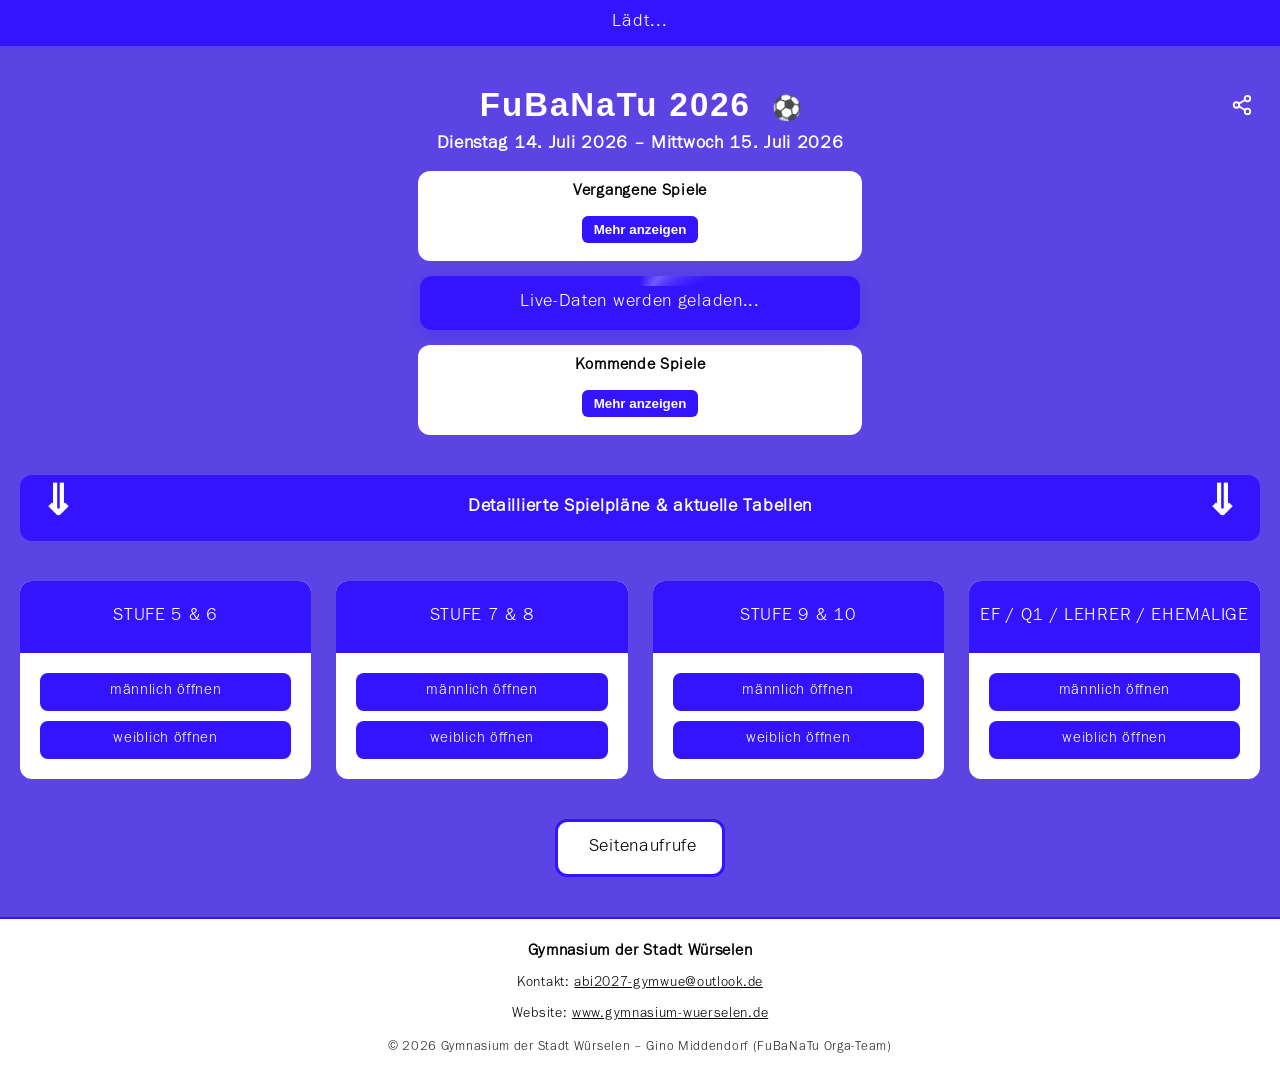
==== commit 71b08195: "Merge-Konflikte gelöst" ====
--- a/index.html
+++ b/index.html
@@ -100,17 +100,7 @@
         <div id="futureGames"></div>
         <button id="futureMoreBtn" class="show-more">Mehr anzeigen</button>
     </div>
- 
-    <div id="imageBlock" class="image-block" style="display: none;">
-        <div class="games-header">aktuelle Impressionen</div>
-        <div id="imageGallery" class="image-gallery" aria-label="Bildergalerie">
-            <img src="bild1.jpg" alt="Bild 1">
-            <img src="bild2.jpg" alt="Bild 2">
-            <img src="bild3.jpg" alt="Bild 3">
-            <img src="bild4.jpg" alt="Bild 4">
-        </div>
-    </div>
- 
+  
     <div class="notice">
         <span class="notice-arrow">&dArr;</span>
         <span class="notice-text">Detaillierte Spielpläne & aktuelle Tabellen</span>
@@ -145,6 +135,16 @@
                 <a href="https://tournifyapp.com/live/fubanatu2026-hauptturnier-maennlich" target="_blank">männlich öffnen</a>
                 <a href="https://tournifyapp.com/live/fubanatu2026-hauptturnier-weiblich" target="_blank">weiblich öffnen</a>
             </div>
+        </div>
+    </div>
+
+    <div id="imageBlock" class="image-block" style="display: none;">
+        <div class="games-header">aktuelle Impressionen</div>
+        <div id="imageGallery" class="image-gallery" aria-label="Bildergalerie">
+            <img data-base="bild1" alt="Bild 1">
+            <img data-base="bild2" alt="Bild 2">
+            <img data-base="bild3" alt="Bild 3">
+            <img data-base="bild4" alt="Bild 4">
         </div>
     </div>
  
@@ -169,6 +169,12 @@
     </div>
     <div id="shareMessage" class="share-message"></div>
 </div>
+
+<div id="imageLightboxOverlay" class="image-lightbox-overlay"></div>
+<div id="imageLightbox" class="image-lightbox">
+    <button class="image-lightbox-close" id="closeImageLightboxBtn" type="button">&times;</button>
+    <img id="imageLightboxImg" src="" alt="Vergrößertes Bild">
+</div>
  
 <footer class="footer">
     <p class="footer-title">Gymnasium der Stadt Würselen</p>
--- a/style.css
+++ b/style.css
@@ -1117,4 +1117,152 @@
     object-fit: cover;
     border-radius: 8px;
     background: #f0f0f0;
-}+}
+/* ===================================================== */
+/* PC-OPTIMIERUNG (Desktop-Layout ab 901px Breite)        */
+/* ===================================================== */
+@media (min-width: 901px) {
+
+    /* "Detaillierte Spielpläne & aktuelle Tabellen"-Hinweis
+       so breit wie die vier Turnier-Karten darunter */
+    .notice {
+        max-width: 1300px;
+    }
+
+    /* Bildergalerie: Bilder nebeneinander statt untereinander.
+       Jede Spalte hat immer die gleiche feste Breite/Höhe –
+       unabhängig davon, wie viele Bilder tatsächlich geladen
+       wurden (data-image-count wird von script.js gesetzt).
+       Dadurch bleibt die Höhe der Galerie immer so, als wären
+       vier Bilder hochgeladen; bei weniger Bildern bleibt links
+       und rechts einfach Platz frei. Das Favicon wird am PC
+       nicht verwendet. */
+    .image-block {
+        max-width: 1300px;
+    }
+
+    .image-gallery {
+        --gallery-col: clamp(200px, 22vw, 300px);
+        display: grid;
+        justify-content: center;
+        gap: 16px;
+    }
+
+    .image-gallery[data-image-count="1"] {
+        grid-template-columns: repeat(1, var(--gallery-col));
+    }
+
+    .image-gallery[data-image-count="2"] {
+        grid-template-columns: repeat(2, var(--gallery-col));
+    }
+
+    .image-gallery[data-image-count="3"] {
+        grid-template-columns: repeat(3, var(--gallery-col));
+    }
+
+    .image-gallery[data-image-count="4"] {
+        grid-template-columns: repeat(4, var(--gallery-col));
+    }
+}
+
+/* ===================================================== */
+/* HANDY-OPTIMIERUNG (bis 900px Breite)                   */
+/* Bei 1–2 Bildern: wie bisher groß/untereinander.        */
+/* Bei 3–4 Bildern: kompaktes 2x2-Raster mit Klick-Zoom.  */
+/* ===================================================== */
+@media (max-width: 900px) {
+
+    .image-gallery[data-image-count="3"],
+    .image-gallery[data-image-count="4"] {
+        grid-template-columns: repeat(2, 1fr);
+        gap: 4px;
+    }
+
+    .image-gallery[data-image-count="3"] img,
+    .image-gallery[data-image-count="4"] img {
+        border-radius: 6px;
+        border: 1px solid rgba(0,0,0,0.08);
+        cursor: pointer;
+    }
+
+    /* Sind nur 3 Bilder vorhanden, wird das Favicon als
+       viertes Feld ergänzt, damit das 2x2-Raster vollständig
+       aussieht (rein optisch, nicht anklickbar). */
+    .image-gallery[data-image-count="3"]::after {
+        content: "";
+        display: block;
+        width: 100%;
+        aspect-ratio: 1 / 1;
+        border-radius: 6px;
+        border: 1px solid rgba(0,0,0,0.08);
+        background: #f0f0f0 url("/favicon.png") center/55% no-repeat;
+    }
+}
+
+/* ===================================================== */
+/* BILD-LIGHTBOX (Klick-Vergrößerung bei 3/4 Bildern)     */
+/* ===================================================== */
+.image-lightbox-overlay {
+    display: none;
+    position: fixed;
+    inset: 0;
+    background: rgba(0,0,0,0.55);
+    backdrop-filter: blur(4px);
+    z-index: 9994;
+}
+
+.image-lightbox {
+    display: none;
+    position: fixed;
+    top: 50%;
+    left: 50%;
+    transform: translate(-50%, -50%);
+    max-width: calc(100vw - 32px);
+    max-height: calc(100vh - 32px);
+    z-index: 9995;
+}
+
+.image-lightbox img {
+    display: block;
+    max-width: 100%;
+    max-height: 90vh;
+    border-radius: 10px;
+    box-shadow: 0 12px 35px rgba(0,0,0,0.4);
+}
+
+.image-lightbox-close {
+    position: absolute;
+    top: -14px;
+    right: -14px;
+    width: 34px;
+    height: 34px;
+    border: none;
+    border-radius: 50%;
+    background: white;
+    color: #3414fc;
+    font-size: 22px;
+    line-height: 1;
+    cursor: pointer;
+    box-shadow: 0 4px 12px rgba(0,0,0,0.3);
+}
+
+@media (max-width: 900px) {
+    /* Am Handy soll das angeklickte Bild fast die gesamte
+       Bildschirmbreite einnehmen, unabhängig von seiner
+       ursprünglichen Auflösung. */
+    .image-lightbox {
+        width: calc(100vw - 24px);
+        max-width: calc(100vw - 24px);
+    }
+
+    .image-lightbox img {
+        width: 100%;
+        height: auto;
+        max-height: 80vh;
+    }
+
+    .image-lightbox-close {
+        top: -16px;
+        right: -6px;
+    }
+}
